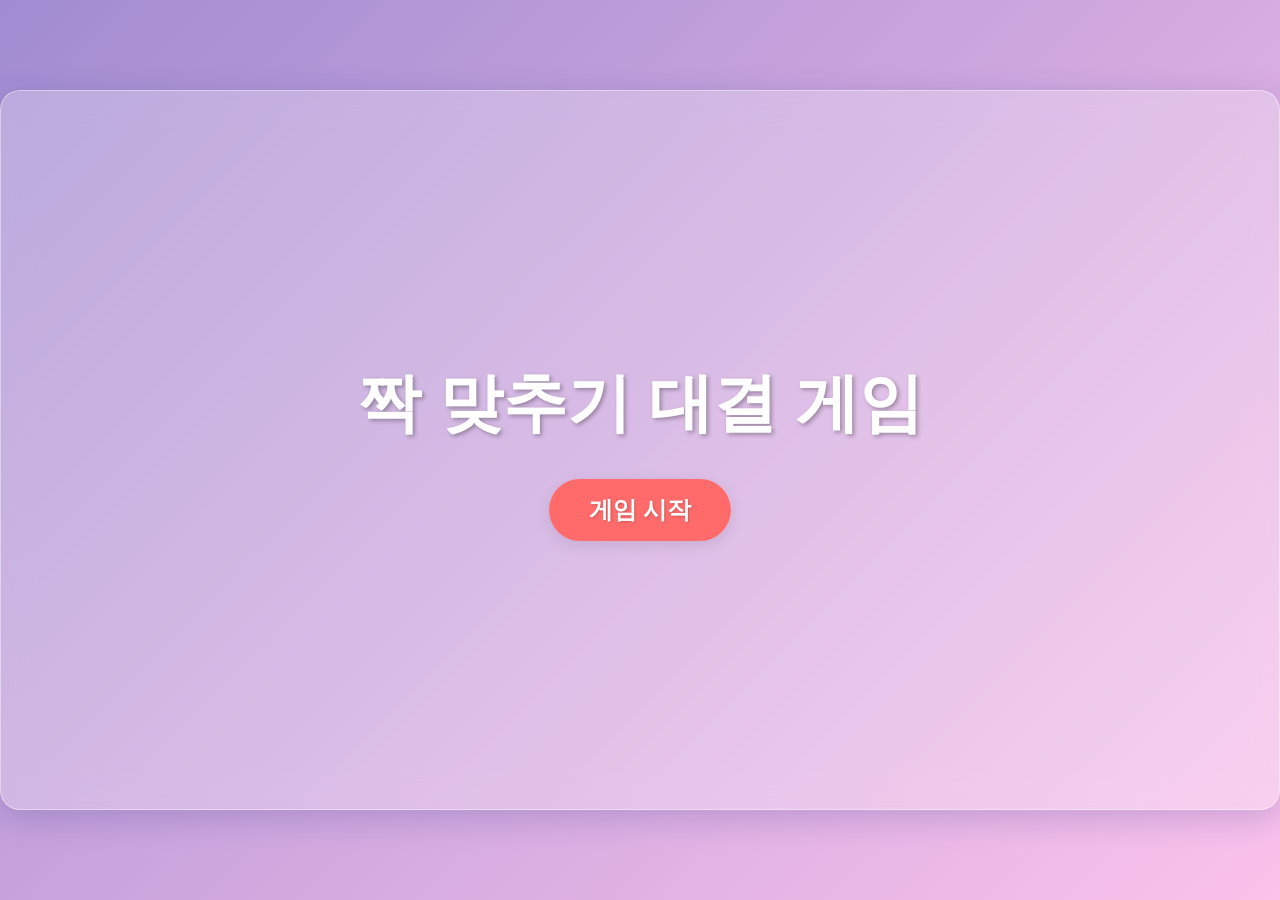
==== index.html @ cc70b3f9 "Add files via upload" ====
<!DOCTYPE html>
<html lang="ko">
<head>
    <meta charset="UTF-8">
    <meta name="viewport" content="width=device-width, initial-scale=1.0">
    <title>짝 맞추기 대결 게임</title>
    <!-- Arcade Game Fonts -->
    <link href="https://fonts.googleapis.com/css2?family=Black+Han+Sans&family=Bangers&display=swap" rel="stylesheet">
    <link rel="stylesheet" href="style.css?v=20260708-27">
</head>
<body>



    <div id="app-container">
        <!-- Main Menu -->
        <div id="menu-screen" class="screen">
            <h1>짝 맞추기 대결 게임</h1>
            <button id="start-btn" class="glass-btn primary">게임 시작</button>
        </div>
        <!-- Character & Theme Selection -->
        <div id="setup-screen" class="screen hidden">
            <h2>테마 선택</h2>
            <div id="theme-selection" class="selection-grid">
                <!-- Theme buttons will be generated here -->
            </div>
            
            <div class="player-setup-container">
                <div class="player-setup">
                    <h3>플레이어 1 캐릭터 선택</h3>
                    <div id="p1-char-grid" class="char-grid"></div>
                </div>
                <div class="player-setup">
                    <h3>플레이어 2 캐릭터 선택</h3>
                    <div id="p2-char-grid" class="char-grid"></div>
                </div>
            </div>
            
            <button id="play-btn" class="glass-btn secondary" disabled>준비 완료!</button>
        </div>
        <!-- Gameplay Screen -->
        <div id="game-screen" class="screen hidden split-layout">
            <div id="player1-area" class="player-area left-player">
                <div class="top-section">
                    <div class="hud">
                        <div class="avatar-box" id="p1-avatar"></div>
                        <div class="stats">
                            <div class="score">점수: <span id="p1-score">0</span></div>
                            <div class="hp-bar-container">
                                <div class="hp-bar" id="p1-hp"></div>
                            </div>
                            <div class="hp-text">에너지: <span id="p1-hp-text">100</span> / 100</div>
                        </div>
                    </div>
                    <div class="collection-zone" id="p1-collection">
                        <!-- Matched pairs go here -->
                    </div>
                    <button class="attack-btn hidden" id="p1-attack-btn">공격하기! 🚀</button>
                </div>
                <div class="bottom-section interactive-zone" id="p1-interactive">
                    <!-- Cards will be generated here -->
                </div>
            </div>
            
            <div class="divider"></div>
            <div id="player2-area" class="player-area right-player">
                <div class="top-section">
                    <div class="hud">
                        <div class="avatar-box" id="p2-avatar"></div>
                        <div class="stats">
                            <div class="score">점수: <span id="p2-score">0</span></div>
                            <div class="hp-bar-container">
                                <div class="hp-bar" id="p2-hp"></div>
                            </div>
                            <div class="hp-text">에너지: <span id="p2-hp-text">100</span> / 100</div>
                        </div>
                    </div>
                    <div class="collection-zone" id="p2-collection">
                        <!-- Matched pairs go here -->
                    </div>
                    <button class="attack-btn hidden" id="p2-attack-btn">공격하기! 🚀</button>
                </div>
                <div class="bottom-section interactive-zone" id="p2-interactive">
                    <!-- Cards will be generated here -->
                </div>
            </div>
        </div>
        <!-- Game Over Screen -->
        <div id="gameover-screen" class="screen hidden">
            <div class="victory-container">
                <div class="winner-side">
                    <div class="win-title">🏆 WINNER 🏆</div>
                    <div id="winner-avatar" class="avatar-box large-avatar bounce-anim"></div>
                    <div id="winner-name" class="player-name winner-color">플레이어 1</div>
                </div>
                
                <div class="vs-divider">VS</div>
                
                <div class="loser-side">
                    <div class="loss-title">DEFEATED 😭</div>
                    <div id="loser-avatar" class="avatar-box large-avatar grayscale-anim"></div>
                    <div id="loser-name" class="player-name loser-color">플레이어 2</div>
                </div>
            </div>
            <button id="restart-btn" class="glass-btn primary mt-4" style="font-family: 'Black Han Sans', sans-serif; font-size: 2rem; padding: 15px 40px; margin-top: 40px; z-index: 100;">다시 하기</button>
        </div>
    </div>
    <script src="script.js?v=20260708-27"></script>
</body>
</html>
---- style.css ----
@keyframes confettiFall {
    0%   { transform: translateY(0) rotate(0deg); opacity: 1; }
    100% { transform: translateY(110vh) rotate(720deg); opacity: 0; }
}

:root {
    --primary: #FF6B6B;
    --secondary: #4ECDC4;
    --bg-gradient: linear-gradient(135deg, #a18cd1 0%, #fbc2eb 100%);
    --glass-bg: rgba(255, 255, 255, 0.25);
    --glass-border: rgba(255, 255, 255, 0.4);
    --glass-shadow: 0 8px 32px 0 rgba(31, 38, 135, 0.2);
}

* {
    box-sizing: border-box;
    margin: 0;
    padding: 0;
    user-select: none; /* Prevent text selection while dragging */
}

body {
    font-family: 'Segoe UI', Tahoma, Geneva, Verdana, sans-serif;
    background: var(--bg-gradient);
    color: #333;
    height: 100vh;
    display: flex;
    justify-content: center;
    align-items: center;
    overflow: hidden;
}

#app-container {
    width: 100vw;
    height: 56.25vw; /* 16:9 ratio */
    max-height: 100vh;
    max-width: 177.78vh; /* 16:9 ratio */
    background: var(--glass-bg);
    backdrop-filter: blur(15px);
    -webkit-backdrop-filter: blur(15px);
    border-radius: 20px;
    box-shadow: var(--glass-shadow);
    border: 1px solid var(--glass-border);
    position: relative;
    overflow: hidden;
}

/* Screens */
.screen {
    position: absolute;
    top: 0;
    left: 0;
    width: 100%;
    height: 100%;
    display: flex;
    flex-direction: column;
    align-items: center;
    justify-content: center;
    transition: opacity 0.5s, transform 0.5s;
}

.hidden {
    opacity: 0;
    pointer-events: none;
    transform: scale(0.95);
}

/* Glass Buttons */
.glass-btn {
    padding: 15px 40px;
    font-size: 24px;
    font-weight: bold;
    border: none;
    border-radius: 50px;
    background: var(--glass-bg);
    backdrop-filter: blur(10px);
    border: 2px solid var(--glass-border);
    color: white;
    cursor: pointer;
    box-shadow: 0 4px 15px rgba(0,0,0,0.1);
    transition: all 0.3s;
    text-shadow: 1px 1px 2px rgba(0,0,0,0.2);
}
.glass-btn:hover {
    transform: translateY(-3px) scale(1.05);
    background: rgba(255, 255, 255, 0.4);
    box-shadow: 0 6px 20px rgba(0,0,0,0.15);
}
.glass-btn:active {
    transform: translateY(1px);
}
.glass-btn:disabled {
    opacity: 0.5;
    cursor: not-allowed;
    transform: none;
}
.glass-btn.primary { background: var(--primary); color: white; border: none; }
.glass-btn.secondary { background: var(--secondary); color: white; border: none; }

/* Setup Screen */
#menu-screen h1 {
    font-size: 4rem;
    color: white;
    text-shadow: 2px 2px 4px rgba(0,0,0,0.3);
    margin-bottom: 2rem;
}

#setup-screen h2 {
    font-size: 2.5rem;
    color: white;
    text-shadow: 1px 1px 3px rgba(0,0,0,0.2);
    margin-bottom: 1rem;
}

.selection-grid {
    display: flex;
    gap: 15px;
    margin-bottom: 2rem;
}

.theme-btn {
    padding: 10px 20px;
    font-size: 1.2rem;
    border-radius: 15px;
    border: 2px solid white;
    background: rgba(255,255,255,0.2);
    color: white;
    cursor: pointer;
    transition: all 0.2s;
}
.theme-btn.selected {
    background: var(--primary);
    transform: scale(1.1);
    font-weight: bold;
    box-shadow: 0 0 15px var(--primary);
}

.player-setup-container {
    display: flex;
    width: 90%;
    justify-content: center;
    gap: 40px;
    margin-bottom: 2rem;
}
.player-setup {
    flex: 1;
    background: var(--glass-bg);
    padding: 20px;
    border-radius: 20px;
    border: 1px solid var(--glass-border);
    text-align: center;
}
.player-setup h3 {
    color: white;
    margin-bottom: 15px;
    font-size: 1.5rem;
}
.char-grid {
    display: grid;
    grid-template-columns: repeat(4, 1fr);
    gap: 15px;
    width: 100%;
    max-width: 600px;
    margin: 0 auto;
    place-items: center;
}
.char-icon {
    position: relative;
    width: 100%;
    aspect-ratio: 1 / 1;
    border-radius: 20%; /* Matches the characters' own rounded colored backgrounds */
    cursor: pointer;
    transition: transform 0.2s, box-shadow 0.2s, filter 0.2s, background-color 0.2s;
    background-image: url(images/characters_final.png?v=1); /* Perfectly uniform, clean, and centered transparent PNG */
    background-size: 400% 300%; /* Show full character cell */
    background-position: var(--bg-pos);
    background-color: transparent;
}
.char-icon.selected {
    transform: scale(1.15);
    z-index: 100;
    box-shadow: 0 0 15px 5px rgba(255, 107, 107, 0.8);
    border: 3px solid #ff6b6b;
    background-color: rgba(255, 255, 255, 0.1);
}
.char-icon:hover {
    transform: scale(1.05);
    z-index: 50;
    box-shadow: 0 0 10px 2px rgba(255, 255, 255, 0.5);
    background-color: rgba(255, 255, 255, 0.1);
}

/* Game Screen Layout */
.split-layout {
    flex-direction: row !important;
}

.player-area {
    flex: 1;
    height: 100%;
    display: flex;
    flex-direction: column;
    position: relative;
}

.left-player {
    background: linear-gradient(90deg, rgba(255, 107, 107, 0.1) 0%, transparent 100%);
}

.right-player {
    background: linear-gradient(270deg, rgba(78, 205, 196, 0.1) 0%, transparent 100%);
}

.divider {
    width: 4px;
    height: 100%;
    background: rgba(255, 255, 255, 0.3);
    box-shadow: 0 0 10px rgba(255,255,255,0.5);
    z-index: 10;
}

/* Player Sections */
.top-section {
    flex: 4; /* 40% height */
    padding: 20px;
    display: flex;
    flex-direction: column;
    border-bottom: 2px dashed rgba(255,255,255,0.3);
    position: relative;
}

.bottom-section {
    flex: 6; /* 60% height */
    position: relative;
    overflow: hidden;
}

/* Utility Classes */
.hidden {
    display: none !important;
}

/* Victory Screen (Arcade Style) */
#gameover-screen {
    background: rgba(10, 5, 20, 0.95);
    backdrop-filter: blur(10px);
    display: flex;
    flex-direction: column;
    justify-content: center;
    align-items: center;
}

.victory-container {
    width: 100%;
    max-width: 1800px;
    display: flex;
    justify-content: space-evenly; /* Better spacing for ultra-wide */
    align-items: center;
    padding: 2vh;
    box-sizing: border-box;
}

.winner-side, .loser-side {
    display: flex;
    flex-direction: column;
    align-items: center;
    justify-content: center;
    gap: 3vh; /* Scale gap with height */
    flex: 1;
}

.win-title {
    font-family: 'Bangers', 'Black Han Sans', sans-serif;
    font-size: clamp(30px, 6vw, 60px);
    color: #ffde59;
    text-shadow: 4px 4px 0 #ff3131, -2px -2px 0 #ff3131, 2px -2px 0 #ff3131, -2px 2px 0 #ff3131;
    letter-spacing: 2px;
    margin: 0;
    white-space: nowrap;
    animation: pulse-title 0.5s infinite alternate;
}

.loss-title {
    font-family: 'Bangers', 'Black Han Sans', sans-serif;
    font-size: clamp(20px, 4vw, 40px);
    color: #777;
    text-shadow: 3px 3px 0 #222;
    margin: 0;
    white-space: nowrap;
}

.vs-divider {
    font-family: 'Bangers', sans-serif;
    font-size: 10vmin;
    color: #fff;
    text-shadow: 0 0 10px #ff3131, 5px 5px 0 #8b0000;
    font-style: italic;
    margin: 0 3vw;
    z-index: 10;
}

/* FIX: Ensure large-avatar overrides avatar-box */
.avatar-box.large-avatar {
    width: 35vh !important;
    height: 35vh !important;
    max-width: 400px;
    max-height: 400px;
    border-width: 1.5vh !important;
    border-radius: 20%;
    box-shadow: 0 2vh 5vh rgba(0,0,0,0.6), 0 0 3vh rgba(255, 217, 61, 0.4);
}
.loser-side .avatar-box.large-avatar {
    box-shadow: 0 1vh 3vh rgba(0,0,0,0.8);
}

.winner-color {
    font-family: 'Black Han Sans', sans-serif;
    color: #ffde59;
    font-size: 5vmin;
    text-shadow: 3px 3px 0 #ff3131;
    letter-spacing: 2px;
}

.loser-color {
    font-family: 'Black Han Sans', sans-serif;
    color: #ff6b6b;
    font-size: 4vmin;
    text-shadow: 2px 2px 0 #222;
}

.bounce-anim {
    animation: bounce 1.2s ease-in-out infinite;
}
.grayscale-anim {
    filter: grayscale(100%) brightness(0.6) opacity(0.8);
}

@keyframes pulse-title {
    from { transform: scale(1); }
    to { transform: scale(1.05); }
}
@keyframes bounce {
    0%, 100% { transform: translateY(0); }
    50% { transform: translateY(-40px); }
}

/* HUD */
.hud {
    display: flex;
    align-items: center;
    gap: 20px;
    background: var(--glass-bg);
    padding: 15px;
    border-radius: 15px;
    border: 1px solid var(--glass-border);
}

.avatar-box {
    width: 80px;
    height: 80px;
    border-radius: 20%;
    border: 3px solid rgba(255,255,255,0.8);
    box-shadow: 0 4px 10px rgba(0,0,0,0.2);
    background-image: url(images/characters_final.png?v=1); /* Use transparent PNG */
    background-size: 400% 300%; /* Show full character cell */
    background-position: var(--bg-pos);
    background-color: transparent;
}

.stats {
    flex: 1;
    color: white;
    font-weight: bold;
    text-shadow: 1px 1px 2px rgba(0,0,0,0.3);
}

.score {
    font-size: 2rem;
    margin-bottom: 5px;
}

.hp-bar-container {
    width: 100%;
    height: 20px;
    background: rgba(0,0,0,0.3);
    border-radius: 10px;
    overflow: hidden;
    margin-bottom: 5px;
    border: 1px solid rgba(255,255,255,0.2);
}

.hp-bar {
    width: 100%;
    height: 100%;
    background: linear-gradient(90deg, #11998e 0%, #38ef7d 100%);
    transition: width 0.3s, background 0.3s;
}
.hp-bar.low-hp {
    background: linear-gradient(90deg, #ff416c 0%, #ff4b2b 100%);
}
.hp-text {
    font-size: 1rem;
}

/* Attack Button */
.attack-btn {
    position: absolute;
    top: 50%;
    left: 50%;
    transform: translate(-50%, -50%);
    font-size: 3rem;
    width: 80px;
    height: 80px;
    display: flex;
    justify-content: center;
    align-items: center;
    border-radius: 50%;
    background: linear-gradient(45deg, #ff9a9e 0%, #fecfef 99%, #fecfef 100%);
    color: #e63946;
    font-weight: bold;
    border: 3px solid white;
    box-shadow: 0 0 30px rgba(255, 107, 107, 0.8);
    cursor: pointer;
    z-index: 100;
    animation: pulse 1s infinite alternate;
}
.attack-btn:active {
    transform: translate(-50%, -50%) scale(0.9);
}
.attack-btn .badge {
    position: absolute;
    top: -5px;
    right: -5px;
    background: #e63946;
    color: white;
    font-size: 1rem;
    border-radius: 50%;
    width: 24px;
    height: 24px;
    display: flex;
    justify-content: center;
    align-items: center;
    border: 2px solid white;
}

@keyframes pulse {
    0% { transform: translate(-50%, -50%) scale(1); box-shadow: 0 0 20px rgba(255, 107, 107, 0.6); }
    100% { transform: translate(-50%, -50%) scale(1.1); box-shadow: 0 0 40px rgba(255, 107, 107, 1); }
}

/* Collection Zone */
.collection-zone {
    margin-top: 15px;
    flex: 1;
    display: flex;
    flex-wrap: wrap;
    gap: 10px;
    align-content: flex-start;
}
.matched-pair {
    width: 50px;
    height: 50px;
    border-radius: 10px;
    background-size: 300% 300%;
    background-color: white;
    border: 2px solid gold;
    animation: popIn 0.5s cubic-bezier(0.175, 0.885, 0.32, 1.275);
}

@keyframes popIn {
    0% { transform: scale(0); opacity: 0; }
    100% { transform: scale(1); opacity: 1; }
}

/* Cards in Interactive Zone */
.card {
    position: absolute;
    width: 80px;
    height: 80px;
    border-radius: 15px;
    background-size: 300% 300%;
    background-color: white;
    border: 3px solid white;
    box-shadow: 0 4px 8px rgba(0,0,0,0.2);
    cursor: grab;
    transition: transform 0.1s;
    touch-action: none; /* Important for touch events */
}
.card:active {
    cursor: grabbing;
    transform: scale(1.1);
    z-index: 50;
    box-shadow: 0 10px 20px rgba(0,0,0,0.3);
}
.card.matched {
    pointer-events: none;
    animation: matchAnim 0.5s forwards;
}

@keyframes matchAnim {
    0% { transform: scale(1.1); filter: brightness(1.2); }
    50% { transform: scale(1.3); opacity: 0.8; }
    100% { transform: scale(0); opacity: 0; }
}

/* Game Over */
#gameover-screen h1 {
    font-size: 4rem;
    color: white;
    text-shadow: 0 0 20px rgba(255, 255, 255, 0.5);
    margin-bottom: 2rem;
}

/* Attack Animation (Visual effect when taking damage) */
.flash-damage {
    animation: damageFlash 1s; /* 1초 동안 지속 */
}

@keyframes damageFlash {
    0% { background-color: rgba(255, 0, 0, 0); box-shadow: inset 0 0 0px red; }
    10% { background-color: rgba(255, 0, 0, 0.5); box-shadow: inset 0 0 100px red; }
    90% { background-color: rgba(255, 0, 0, 0.5); box-shadow: inset 0 0 100px red; }
    100% { background-color: rgba(255, 0, 0, 0); box-shadow: inset 0 0 0px red; }
}

/* Explosion particle animation */
@keyframes explodeAnim {
    0% { transform: translate(-50%, -50%) scale(0.5); opacity: 1; }
    20% { transform: translate(-50%, -50%) scale(1.5); opacity: 1; filter: brightness(2); }
    100% { transform: translate(-50%, -50%) scale(3); opacity: 0; }
}
.explosion-fx {
    animation: explodeAnim 0.8s forwards ease-out;
}

.frown-effect {
    filter: sepia(1) hue-rotate(-50deg) saturate(5) contrast(1.5);
    animation: intenseShake 0.8s;
}

@keyframes intenseShake {
    0% { transform: translate(2px, 2px) rotate(0deg) scale(1); }
    10% { transform: translate(-2px, -4px) rotate(-3deg) scale(0.9); }
    20% { transform: translate(-6px, 0px) rotate(3deg) scale(0.9); }
    30% { transform: translate(6px, 4px) rotate(0deg) scale(0.9); }
    40% { transform: translate(2px, -2px) rotate(3deg) scale(0.9); }
    50% { transform: translate(-2px, 4px) rotate(-3deg) scale(0.9); }
    60% { transform: translate(-6px, 2px) rotate(0deg) scale(0.9); }
    70% { transform: translate(6px, 2px) rotate(-3deg) scale(0.9); }
    80% { transform: translate(-2px, -2px) rotate(3deg) scale(0.9); }
    90% { transform: translate(2px, 4px) rotate(0deg) scale(0.9); }
    100% { transform: translate(2px, -4px) rotate(-3deg) scale(1); }
}
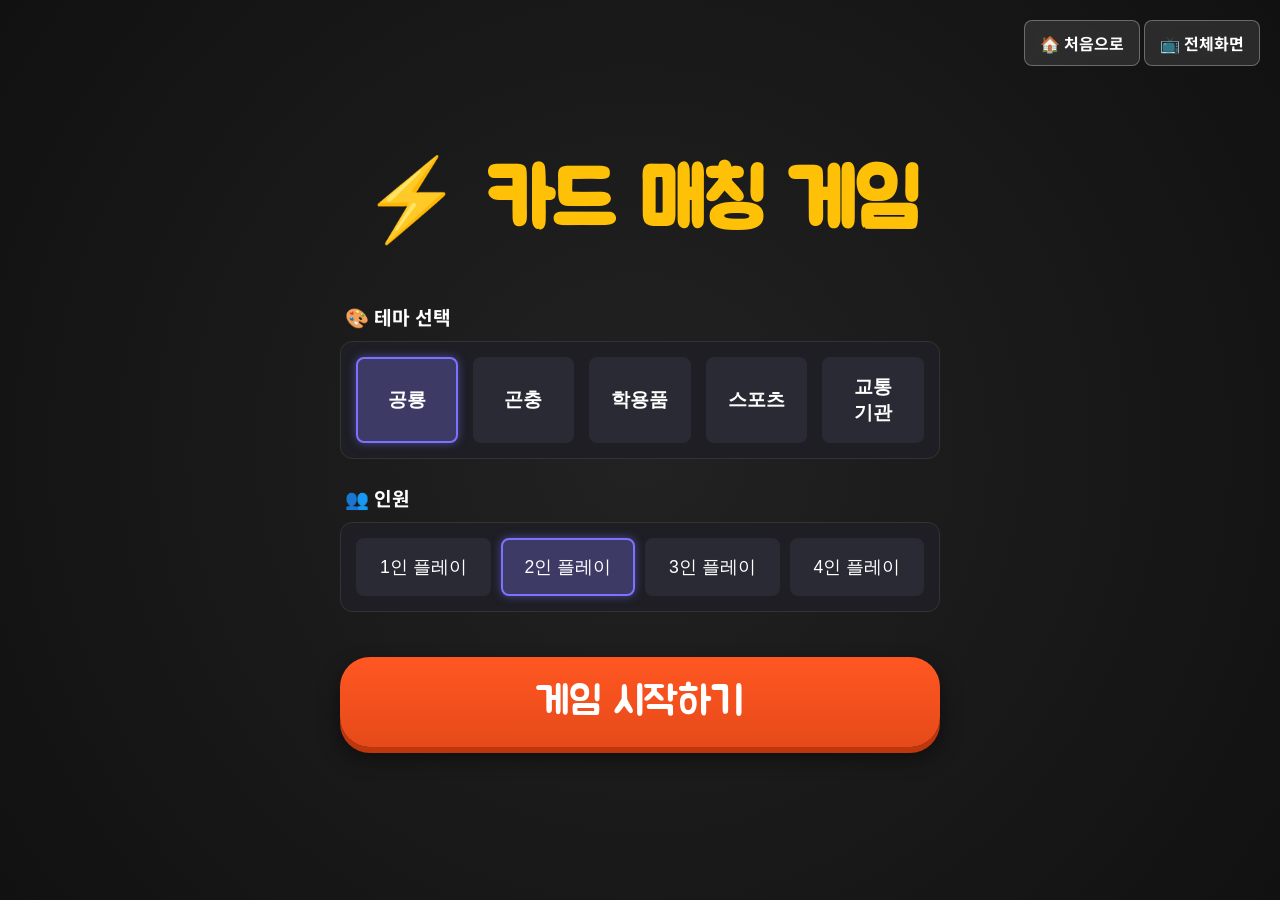
==== commit c9f21b8c: "Add files via upload" ====
--- a/index.html
+++ b/index.html
@@ -3,108 +3,61 @@
 <head>
     <meta charset="UTF-8">
     <meta name="viewport" content="width=device-width, initial-scale=1.0">
-    <title>짝 맞추기 대결 게임</title>
+    <title>카드 매칭 게임</title>
     <!-- Arcade Game Fonts -->
-    <link href="https://fonts.googleapis.com/css2?family=Black+Han+Sans&family=Bangers&display=swap" rel="stylesheet">
-    <link rel="stylesheet" href="style.css?v=20260708-27">
+    <link href="https://fonts.googleapis.com/css2?family=Bangers&family=Jua&family=Noto+Sans+KR:wght@400;700;900&display=swap" rel="stylesheet">
+    <link rel="stylesheet" href="style.css?v=20260715-1">
 </head>
 <body>
 
+    <div id="home-btn" title="메인 화면으로">🏠 처음으로</div>
+    <div id="fullscreen-btn" title="전체화면 전환">📺 전체화면</div>
+    <div id="app-container">
+        
+        <!-- Main Menu (Merged Setup) -->
+        <div id="menu-screen" class="screen">
+            <div class="menu-header">
+                <h1>⚡ 카드 매칭 게임</h1>
+            </div>
 
+            <div class="form-container">
+                <div class="form-group">
+                    <label>🎨 테마 선택</label>
+                    <div id="theme-selection" class="selection-grid">
+                        <!-- Theme buttons generated here -->
+                    </div>
+                </div>
 
-    <div id="app-container">
-        <!-- Main Menu -->
-        <div id="menu-screen" class="screen">
-            <h1>짝 맞추기 대결 게임</h1>
-            <button id="start-btn" class="glass-btn primary">게임 시작</button>
+                <div class="form-group">
+                    <label>👥 인원</label>
+                    <div class="count-btns">
+                        <button class="count-btn" data-count="1">1인 플레이</button>
+                        <button class="count-btn selected" data-count="2">2인 플레이</button>
+                        <button class="count-btn" data-count="3">3인 플레이</button>
+                        <button class="count-btn" data-count="4">4인 플레이</button>
+                    </div>
+                </div>
+                <button id="start-btn" class="big-orange-btn">게임 시작하기</button>
+            </div>
         </div>
-        <!-- Character & Theme Selection -->
-        <div id="setup-screen" class="screen hidden">
-            <h2>테마 선택</h2>
-            <div id="theme-selection" class="selection-grid">
-                <!-- Theme buttons will be generated here -->
+
+        <!-- Gameplay Screen -->
+        <div id="game-screen" class="screen hidden" data-players="2">
+            <!-- Dynamically populated player areas -->
+        </div>
+
+        <!-- Game Over Screen -->
+        <div id="gameover-screen" class="screen hidden">
+            <h1 id="gameover-title">게임 종료!</h1>
+            
+            <div class="gameover-stats" id="gameover-stats-container">
+                <!-- Dynamically populated gameover stats per player -->
             </div>
             
-            <div class="player-setup-container">
-                <div class="player-setup">
-                    <h3>플레이어 1 캐릭터 선택</h3>
-                    <div id="p1-char-grid" class="char-grid"></div>
-                </div>
-                <div class="player-setup">
-                    <h3>플레이어 2 캐릭터 선택</h3>
-                    <div id="p2-char-grid" class="char-grid"></div>
-                </div>
-            </div>
-            
-            <button id="play-btn" class="glass-btn secondary" disabled>준비 완료!</button>
-        </div>
-        <!-- Gameplay Screen -->
-        <div id="game-screen" class="screen hidden split-layout">
-            <div id="player1-area" class="player-area left-player">
-                <div class="top-section">
-                    <div class="hud">
-                        <div class="avatar-box" id="p1-avatar"></div>
-                        <div class="stats">
-                            <div class="score">점수: <span id="p1-score">0</span></div>
-                            <div class="hp-bar-container">
-                                <div class="hp-bar" id="p1-hp"></div>
-                            </div>
-                            <div class="hp-text">에너지: <span id="p1-hp-text">100</span> / 100</div>
-                        </div>
-                    </div>
-                    <div class="collection-zone" id="p1-collection">
-                        <!-- Matched pairs go here -->
-                    </div>
-                    <button class="attack-btn hidden" id="p1-attack-btn">공격하기! 🚀</button>
-                </div>
-                <div class="bottom-section interactive-zone" id="p1-interactive">
-                    <!-- Cards will be generated here -->
-                </div>
-            </div>
-            
-            <div class="divider"></div>
-            <div id="player2-area" class="player-area right-player">
-                <div class="top-section">
-                    <div class="hud">
-                        <div class="avatar-box" id="p2-avatar"></div>
-                        <div class="stats">
-                            <div class="score">점수: <span id="p2-score">0</span></div>
-                            <div class="hp-bar-container">
-                                <div class="hp-bar" id="p2-hp"></div>
-                            </div>
-                            <div class="hp-text">에너지: <span id="p2-hp-text">100</span> / 100</div>
-                        </div>
-                    </div>
-                    <div class="collection-zone" id="p2-collection">
-                        <!-- Matched pairs go here -->
-                    </div>
-                    <button class="attack-btn hidden" id="p2-attack-btn">공격하기! 🚀</button>
-                </div>
-                <div class="bottom-section interactive-zone" id="p2-interactive">
-                    <!-- Cards will be generated here -->
-                </div>
-            </div>
-        </div>
-        <!-- Game Over Screen -->
-        <div id="gameover-screen" class="screen hidden">
-            <div class="victory-container">
-                <div class="winner-side">
-                    <div class="win-title">🏆 WINNER 🏆</div>
-                    <div id="winner-avatar" class="avatar-box large-avatar bounce-anim"></div>
-                    <div id="winner-name" class="player-name winner-color">플레이어 1</div>
-                </div>
-                
-                <div class="vs-divider">VS</div>
-                
-                <div class="loser-side">
-                    <div class="loss-title">DEFEATED 😭</div>
-                    <div id="loser-avatar" class="avatar-box large-avatar grayscale-anim"></div>
-                    <div id="loser-name" class="player-name loser-color">플레이어 2</div>
-                </div>
-            </div>
-            <button id="restart-btn" class="glass-btn primary mt-4" style="font-family: 'Black Han Sans', sans-serif; font-size: 2rem; padding: 15px 40px; margin-top: 40px; z-index: 100;">다시 하기</button>
+            <button id="restart-btn" class="big-orange-btn mt-4" style="margin-top: 40px; z-index: 100;">다른 게임 고르기</button>
         </div>
     </div>
-    <script src="script.js?v=20260708-27"></script>
+    
+    <script src="script.js?v=20260714-3"></script>
 </body>
-</html>
+</html>
--- a/style.css
+++ b/style.css
@@ -1,553 +1,578 @@
+* { margin: 0; padding: 0; box-sizing: border-box; }
+body {
+    font-family: 'Noto Sans KR', sans-serif;
+    background-color: #111;
+    color: white;
+    height: 100vh;
+    overflow: hidden;
+    user-select: none;
+    -webkit-user-select: none;
+    touch-action: none;
+}
+.hidden { display: none !important; }
+
+/* Home Button and Fullscreen Button */
+#home-btn,
+#fullscreen-btn {
+    position: fixed;
+    top: 20px;
+    z-index: 9999;
+    background: rgba(255,255,255,0.1);
+    border: 1px solid rgba(255,255,255,0.3);
+    color: white;
+    padding: 10px 15px;
+    border-radius: 8px;
+    cursor: pointer;
+    font-size: 1rem;
+    font-weight: bold;
+    backdrop-filter: blur(5px);
+    transition: all 0.2s;
+}
+#fullscreen-btn { right: 20px; }
+#home-btn { right: 140px; }
+#home-btn:hover, #fullscreen-btn:hover { background: rgba(255,255,255,0.2); }
+
+#app-container { width: 100vw; height: 100vh; position: relative; }
+.screen { width: 100%; height: 100%; position: absolute; top: 0; left: 0; display: flex; flex-direction: column; align-items: center; justify-content: center; }
+
+/* Monster Golden Bell Main Menu Style */
+#menu-screen {
+    background-color: #111;
+    background-image: radial-gradient(circle at center, #222 0%, #111 100%);
+}
+.menu-header {
+    text-align: center;
+    margin-bottom: 40px;
+}
+.menu-header .subtitle {
+    color: #ff9800;
+    font-weight: bold;
+    font-size: 1.2rem;
+    margin-bottom: 10px;
+}
+.menu-header h1 {
+    font-family: 'Jua', sans-serif;
+    font-size: 5rem;
+    color: #ffc107;
+    margin-bottom: 10px;
+}
+.menu-header .description {
+    color: #aaa;
+    font-size: 1.1rem;
+}
+
+.form-container {
+    width: 600px;
+    display: flex;
+    flex-direction: column;
+    gap: 25px;
+}
+.form-group {
+    display: flex;
+    flex-direction: column;
+    gap: 10px;
+}
+.form-group label {
+    font-weight: bold;
+    font-size: 1.2rem;
+    color: #fff;
+    margin-left: 5px;
+}
+.selection-grid {
+    display: flex;
+    gap: 15px;
+    background: #1e1e24;
+    padding: 15px;
+    border-radius: 12px;
+    border: 1px solid #333;
+}
+.theme-btn {
+    flex: 1;
+    padding: 15px;
+    background: #2a2a35;
+    border: 2px solid transparent;
+    color: white;
+    border-radius: 8px;
+    font-size: 1.2rem;
+    font-weight: bold;
+    cursor: pointer;
+    transition: all 0.2s;
+}
+.theme-btn:hover { background: #3a3a45; }
+.theme-btn.selected {
+    background: #3d3b66;
+    border-color: #7c72ff;
+    box-shadow: 0 0 10px rgba(124,114,255,0.5);
+}
+
+.count-btns {
+    display: flex;
+    background: #1e1e24;
+    padding: 15px;
+    border-radius: 12px;
+    border: 1px solid #333;
+    gap: 10px;
+}
+.count-btn {
+    flex: 1;
+    padding: 15px;
+    background: #2a2a35;
+    border: 2px solid transparent;
+    color: white;
+    border-radius: 8px;
+    font-size: 1.1rem;
+    cursor: pointer;
+    transition: all 0.2s;
+}
+.count-btn:hover { background: #3a3a45; }
+.count-btn.selected {
+    background: #3d3b66;
+    border-color: #7c72ff;
+    box-shadow: 0 0 10px rgba(124,114,255,0.5);
+}
+
+.big-orange-btn {
+    background: linear-gradient(180deg, #ff5722 0%, #e64a19 100%);
+    color: white;
+    font-family: 'Jua', sans-serif;
+    font-size: 2.5rem;
+    padding: 20px 0;
+    border: none;
+    border-radius: 30px;
+    cursor: pointer;
+    margin-top: 20px;
+    box-shadow: 0 6px 0 #bf360c, 0 10px 20px rgba(0,0,0,0.5);
+    transition: transform 0.1s, box-shadow 0.1s;
+}
+.big-orange-btn:active {
+    transform: translateY(6px);
+    box-shadow: 0 0 0 #bf360c, 0 4px 10px rgba(0,0,0,0.5);
+}
+
+/* Gameplay Grid layout - Fixed 4-player sizing */
+#game-screen {
+    display: flex;
+    justify-content: center;
+    align-items: center;
+    width: 100%;
+    height: 100%;
+    background-color: #222;
+}
+.players-wrapper {
+    display: flex;
+    justify-content: center;
+    gap: 10px;
+    width: 100%;
+    height: 100%;
+    padding: 50px 20px 20px 20px; /* space for global header */
+}
+
+/* 4-player standard sizing: Width is 1/4 of container. We'll use calc(25% - 10px) */
+.player-area {
+    width: 24%;
+    height: 100%;
+    position: relative;
+    border: 3px solid rgba(255,255,255,0.2);
+    border-radius: 12px;
+    background-color: #2a2a2a;
+    display: flex;
+    flex-direction: column;
+}
+
+/* Distinct visual border tints for players to separate them */
+.player-area[data-player-id="p1"] { border-color: #4fc3f7; }
+.player-area[data-player-id="p2"] { border-color: #ff9800; }
+.player-area[data-player-id="p3"] { border-color: #e91e63; }
+.player-area[data-player-id="p4"] { border-color: #4caf50; }
+
+.game-header {
+    position: absolute;
+    top: 20px; 
+    left: 50%;
+    transform: translateX(-50%);
+    width: auto; 
+    height: auto;
+    display: flex;
+    flex-direction: column;
+    align-items: center;
+    gap: 15px;
+    z-index: 100;
+}
+.game-title {
+    font-family: 'Jua', sans-serif;
+    color: #ffc107;
+    font-size: 1.5rem;
+}
+.visual-timer-container {
+    display: flex;
+    flex-direction: column;
+    align-items: center;
+    gap: 10px;
+}
+.visual-timer {
+    width: 100px;
+    height: 100px;
+    border-radius: 50%;
+    /* Time Timer style: red for remaining time, dark grey for elapsed */
+    background: conic-gradient(#f44336 calc(var(--progress) * 1%), #444 0);
+    display: flex;
+    justify-content: center;
+    align-items: center;
+    border: 5px solid #222;
+    box-shadow: 0 4px 15px rgba(0,0,0,0.5);
+    position: relative;
+    /* Optional: inner circle to make it look like a donut, but Time Timer is full pie. Let's keep full pie. */
+}
+.visual-timer-inner {
+    width: 60px;
+    height: 60px;
+    border-radius: 50%;
+    background: #222;
+    display: flex;
+    justify-content: center;
+    align-items: center;
+    border: 3px solid #333;
+}
+.visual-timer-text {
+    font-size: 1.5rem;
+    font-weight: bold;
+    color: white;
+    font-family: 'Bangers', cursive;
+}
+
+/* Player Sections */
+.top-section {
+    flex: 1;
+    position: relative;
+    display: flex;
+    flex-direction: column;
+    align-items: center;
+    padding: 10px;
+    border-bottom: 2px dashed rgba(255,255,255,0.2);
+}
+
+.bottom-section {
+    flex: 1;
+    position: relative;
+}
+
+.hud {
+    display: flex;
+    flex-direction: column;
+    align-items: center;
+    width: 100%;
+    margin-bottom: 10px;
+}
+
+.avatar-box {
+    width: 150px;
+    height: 150px;
+    background-image: url(images/characters_final.png?v=1);
+    background-size: 400% 300%;
+    background-position: var(--bg-pos);
+    border-radius: 50%;
+    border: 5px solid white;
+    background-color: #fff;
+    margin-bottom: 15px;
+    box-shadow: 0 5px 15px rgba(0,0,0,0.5);
+    animation: avatarFloat 3s ease-in-out infinite;
+}
+@keyframes avatarFloat {
+    0% { transform: translateY(0px); }
+    50% { transform: translateY(-10px); }
+    100% { transform: translateY(0px); }
+}
+
+.stats {
+    display: flex;
+    flex-direction: column;
+    align-items: center;
+    width: 100%;
+    font-size: 0.9rem;
+}
+
+.score {
+    font-family: 'Jua', sans-serif;
+    font-size: 1.5rem;
+    color: #fff;
+}
+
+.hp-bar-container {
+    width: 80%;
+    height: 12px;
+    background: #333;
+    border-radius: 6px;
+    overflow: hidden;
+    margin: 5px 0;
+    border: 1px solid #000;
+}
+.hp-bar {
+    height: 100%;
+    background: #4caf50;
+    transition: width 0.3s;
+}
+.hp-bar.low-hp { background: #f44336; animation: blink 1s infinite; }
+@keyframes blink { 0%, 100% { opacity: 1; } 50% { opacity: 0.5; } }
+.hp-text { font-size: 0.8rem; color: #ccc; }
+
+
+
+/* Attack Button - Bottom Left of the entire player area */
+.attack-btn {
+    position: absolute;
+    bottom: 20px;
+    left: 20px;
+    z-index: 1000;
+    font-size: 2rem;
+    width: 65px;
+    height: 65px;
+    padding: 0;
+    background: #f44336;
+    color: white;
+    border: 3px solid #b71c1c;
+    border-radius: 50%;
+    cursor: pointer;
+    box-shadow: 0 4px 0 #b71c1c, 0 5px 15px rgba(0,0,0,0.3);
+    transition: transform 0.1s, box-shadow 0.1s;
+    display: flex;
+    justify-content: center;
+    align-items: center;
+}
+.attack-btn:active {
+    transform: translateY(4px);
+    box-shadow: 0 0 0 #b71c1c, 0 2px 5px rgba(0,0,0,0.3);
+}
+.attack-btn .badge {
+    position: absolute;
+    top: -5px;
+    right: -5px;
+    background: white;
+    color: #f44336;
+    border-radius: 50%;
+    width: 25px;
+    height: 25px;
+    display: flex;
+    justify-content: center;
+    align-items: center;
+    font-size: 1.1rem;
+    font-family: 'Jua', sans-serif;
+    border: 2px solid #b71c1c;
+}
+
+.interactive-zone {
+    position: relative;
+    width: 100%;
+    height: 100%;
+    display: flex;
+    flex-wrap: wrap;
+    justify-content: center;
+    align-content: center;
+    gap: 15px;
+    padding: 15px;
+    box-sizing: border-box;
+}
+
+.game-card-grid {
+    position: absolute;
+    top: 0; left: 0; right: 0; bottom: 0;
+    display: grid;
+    grid-template-columns: repeat(4, 1fr);
+    grid-template-rows: repeat(3, 1fr);
+    place-items: center;
+    padding: 10px;
+    box-sizing: border-box;
+}
+
+@media (max-width: 768px) {
+    .game-card-grid {
+        grid-template-columns: repeat(3, 1fr);
+        grid-template-rows: repeat(4, 1fr);
+    }
+}
+
+.card {
+    position: relative;
+    border-radius: 12px;
+    cursor: pointer;
+    touch-action: none;
+    transition: transform 0.3s cubic-bezier(0.175, 0.885, 0.32, 1.275), box-shadow 0.2s, filter 0.2s;
+    background-color: #ff9800;
+    border: 3px solid rgba(255,255,255,0.8);
+    box-shadow: 0 4px 10px rgba(0,0,0,0.2);
+}
+.card:hover { 
+    filter: brightness(1.1); 
+    transform: scale(1.05); 
+}
+.card.dragging {
+    z-index: 9999;
+    box-shadow: 0 15px 30px rgba(0,0,0,0.4);
+    filter: brightness(1.2);
+    transition: none;
+}
+.card.selected { border-color: #ffeb3b; box-shadow: 0 0 15px #ffeb3b; filter: brightness(1.2); }
+.card.matched { animation: floatAway 0.5s forwards; pointer-events: none; }
+@keyframes floatAway {
+    to { transform: scale(0) translateY(-50px); opacity: 0; }
+}
+
+.flash-damage { animation: damageFlash 1s; }
+@keyframes damageFlash {
+    0% { background-color: rgba(244, 67, 54, 0.4); }
+    100% { background-color: transparent; }
+}
+
+.frown-effect { filter: grayscale(100%) sepia(100%) hue-rotate(300deg) saturate(500%); }
+
+.explosion-fx {
+    filter: grayscale(100%);
+    opacity: 0.5;
+    pointer-events: none;
+    user-select: none;
+}
+@keyframes explodeAnim {
+    0% { transform: translate(-50%, -50%) scale(0.5); opacity: 1; }
+    50% { transform: translate(-50%, -50%) scale(1.5); opacity: 1; }
+    100% { transform: translate(-50%, -50%) scale(2); opacity: 0; }
+}
+
+#gameover-screen h1 {
+    font-size: 5rem;
+    font-family: 'Jua', sans-serif;
+    color: white;
+}
+.winner-color { color: #ffeb3b; }
+.large-avatar { width: 120px; height: 120px; border-width: 5px; }
+
 @keyframes confettiFall {
-    0%   { transform: translateY(0) rotate(0deg); opacity: 1; }
-    100% { transform: translateY(110vh) rotate(720deg); opacity: 0; }
-}
-
-:root {
-    --primary: #FF6B6B;
-    --secondary: #4ECDC4;
-    --bg-gradient: linear-gradient(135deg, #a18cd1 0%, #fbc2eb 100%);
-    --glass-bg: rgba(255, 255, 255, 0.25);
-    --glass-border: rgba(255, 255, 255, 0.4);
-    --glass-shadow: 0 8px 32px 0 rgba(31, 38, 135, 0.2);
-}
-
-* {
+    to { transform: translateY(100vh) rotate(720deg); }
+}
+
+/* Setup Character List */
+.character-setup-list {
+    display: flex;
+    flex-direction: column;
+    gap: 15px;
+    background: #1e1e24;
+    padding: 15px;
+    border-radius: 12px;
+    border: 1px solid #333;
+}
+.setup-player-item {
+    display: flex;
+    flex-direction: column;
+    align-items: flex-start;
+    gap: 15px;
+    background: #2a2a35;
+    padding: 15px 20px;
+    border-radius: 8px;
+}
+.setup-player-item span {
+    font-size: 1.5rem;
+    font-weight: bold;
+    color: white;
+}
+.char-grid {
+    display: grid;
+    grid-template-columns: repeat(2, auto);
+    grid-template-rows: repeat(5, auto);
+    gap: 10px;
+    width: 100%;
+    height: 100%;
+    place-content: center;
+    padding: 10px;
     box-sizing: border-box;
+}
+.char-grid-item {
+    width: min(18vw, 14vh, 90px);
+    height: min(18vw, 14vh, 90px);
+    background-image: url(images/characters_final.png?v=1);
+    background-size: 400% 300%;
+    border-radius: 12px;
+    border: 3px solid transparent;
+    background-color: #fff;
+    cursor: pointer;
+    transition: transform 0.1s, border-color 0.1s;
+}
+.char-grid-item:hover {
+    transform: scale(1.1);
+}
+.char-grid-item.selected {
+    border-color: #ffc107;
+    box-shadow: 0 0 15px #ffc107;
+    transform: scale(1.15);
+}
+
+
+/* Ready State UI */
+.ready-state-container {
+    display: flex;
+    flex-direction: column;
+    align-items: center;
+    justify-content: center;
+    height: 100%;
+    gap: 20px;
+}
+.ready-avatar {
+    width: 120px;
+    height: 120px;
+    background-image: url(images/characters_final.png?v=1);
+    background-size: 400% 300%;
+    border-radius: 50%;
+    border: 4px solid #4caf50;
+    box-shadow: 0 0 20px rgba(76, 175, 80, 0.5);
+    animation: pulse 1.5s infinite;
+}
+.ready-text {
+    color: #4caf50;
+    font-size: 2.5rem;
+    font-weight: 900;
     margin: 0;
-    padding: 0;
-    user-select: none; /* Prevent text selection while dragging */
-}
-
-body {
-    font-family: 'Segoe UI', Tahoma, Geneva, Verdana, sans-serif;
-    background: var(--bg-gradient);
-    color: #333;
-    height: 100vh;
-    display: flex;
-    justify-content: center;
-    align-items: center;
-    overflow: hidden;
-}
-
-#app-container {
-    width: 100vw;
-    height: 56.25vw; /* 16:9 ratio */
-    max-height: 100vh;
-    max-width: 177.78vh; /* 16:9 ratio */
-    background: var(--glass-bg);
-    backdrop-filter: blur(15px);
-    -webkit-backdrop-filter: blur(15px);
-    border-radius: 20px;
-    box-shadow: var(--glass-shadow);
-    border: 1px solid var(--glass-border);
-    position: relative;
-    overflow: hidden;
-}
-
-/* Screens */
-.screen {
-    position: absolute;
-    top: 0;
-    left: 0;
-    width: 100%;
-    height: 100%;
-    display: flex;
-    flex-direction: column;
-    align-items: center;
-    justify-content: center;
-    transition: opacity 0.5s, transform 0.5s;
-}
-
-.hidden {
-    opacity: 0;
-    pointer-events: none;
-    transform: scale(0.95);
-}
-
-/* Glass Buttons */
-.glass-btn {
-    padding: 15px 40px;
-    font-size: 24px;
-    font-weight: bold;
+    text-shadow: 2px 2px 0px #000;
+}
+.reselect-btn {
+    background-color: #ff9800;
+    color: white;
     border: none;
-    border-radius: 50px;
-    background: var(--glass-bg);
-    backdrop-filter: blur(10px);
-    border: 2px solid var(--glass-border);
-    color: white;
-    cursor: pointer;
-    box-shadow: 0 4px 15px rgba(0,0,0,0.1);
-    transition: all 0.3s;
-    text-shadow: 1px 1px 2px rgba(0,0,0,0.2);
-}
-.glass-btn:hover {
-    transform: translateY(-3px) scale(1.05);
-    background: rgba(255, 255, 255, 0.4);
-    box-shadow: 0 6px 20px rgba(0,0,0,0.15);
-}
-.glass-btn:active {
-    transform: translateY(1px);
-}
-.glass-btn:disabled {
-    opacity: 0.5;
-    cursor: not-allowed;
-    transform: none;
-}
-.glass-btn.primary { background: var(--primary); color: white; border: none; }
-.glass-btn.secondary { background: var(--secondary); color: white; border: none; }
-
-/* Setup Screen */
-#menu-screen h1 {
-    font-size: 4rem;
-    color: white;
-    text-shadow: 2px 2px 4px rgba(0,0,0,0.3);
-    margin-bottom: 2rem;
-}
-
-#setup-screen h2 {
-    font-size: 2.5rem;
-    color: white;
-    text-shadow: 1px 1px 3px rgba(0,0,0,0.2);
-    margin-bottom: 1rem;
-}
-
-.selection-grid {
-    display: flex;
-    gap: 15px;
-    margin-bottom: 2rem;
-}
-
-.theme-btn {
     padding: 10px 20px;
     font-size: 1.2rem;
-    border-radius: 15px;
-    border: 2px solid white;
-    background: rgba(255,255,255,0.2);
-    color: white;
-    cursor: pointer;
-    transition: all 0.2s;
-}
-.theme-btn.selected {
-    background: var(--primary);
-    transform: scale(1.1);
-    font-weight: bold;
-    box-shadow: 0 0 15px var(--primary);
-}
-
-.player-setup-container {
-    display: flex;
-    width: 90%;
-    justify-content: center;
-    gap: 40px;
-    margin-bottom: 2rem;
-}
-.player-setup {
-    flex: 1;
-    background: var(--glass-bg);
-    padding: 20px;
-    border-radius: 20px;
-    border: 1px solid var(--glass-border);
-    text-align: center;
-}
-.player-setup h3 {
-    color: white;
-    margin-bottom: 15px;
-    font-size: 1.5rem;
-}
-.char-grid {
-    display: grid;
-    grid-template-columns: repeat(4, 1fr);
-    gap: 15px;
-    width: 100%;
-    max-width: 600px;
-    margin: 0 auto;
-    place-items: center;
-}
-.char-icon {
-    position: relative;
-    width: 100%;
-    aspect-ratio: 1 / 1;
-    border-radius: 20%; /* Matches the characters' own rounded colored backgrounds */
-    cursor: pointer;
-    transition: transform 0.2s, box-shadow 0.2s, filter 0.2s, background-color 0.2s;
-    background-image: url(images/characters_final.png?v=1); /* Perfectly uniform, clean, and centered transparent PNG */
-    background-size: 400% 300%; /* Show full character cell */
-    background-position: var(--bg-pos);
-    background-color: transparent;
-}
-.char-icon.selected {
-    transform: scale(1.15);
-    z-index: 100;
-    box-shadow: 0 0 15px 5px rgba(255, 107, 107, 0.8);
-    border: 3px solid #ff6b6b;
-    background-color: rgba(255, 255, 255, 0.1);
-}
-.char-icon:hover {
-    transform: scale(1.05);
-    z-index: 50;
-    box-shadow: 0 0 10px 2px rgba(255, 255, 255, 0.5);
-    background-color: rgba(255, 255, 255, 0.1);
-}
-
-/* Game Screen Layout */
-.split-layout {
-    flex-direction: row !important;
-}
-
-.player-area {
-    flex: 1;
-    height: 100%;
-    display: flex;
-    flex-direction: column;
-    position: relative;
-}
-
-.left-player {
-    background: linear-gradient(90deg, rgba(255, 107, 107, 0.1) 0%, transparent 100%);
-}
-
-.right-player {
-    background: linear-gradient(270deg, rgba(78, 205, 196, 0.1) 0%, transparent 100%);
-}
-
-.divider {
-    width: 4px;
-    height: 100%;
-    background: rgba(255, 255, 255, 0.3);
-    box-shadow: 0 0 10px rgba(255,255,255,0.5);
-    z-index: 10;
-}
-
-/* Player Sections */
-.top-section {
-    flex: 4; /* 40% height */
-    padding: 20px;
-    display: flex;
-    flex-direction: column;
-    border-bottom: 2px dashed rgba(255,255,255,0.3);
-    position: relative;
-}
-
-.bottom-section {
-    flex: 6; /* 60% height */
-    position: relative;
-    overflow: hidden;
-}
-
-/* Utility Classes */
-.hidden {
-    display: none !important;
-}
-
-/* Victory Screen (Arcade Style) */
-#gameover-screen {
-    background: rgba(10, 5, 20, 0.95);
-    backdrop-filter: blur(10px);
-    display: flex;
-    flex-direction: column;
-    justify-content: center;
-    align-items: center;
-}
-
-.victory-container {
-    width: 100%;
-    max-width: 1800px;
-    display: flex;
-    justify-content: space-evenly; /* Better spacing for ultra-wide */
-    align-items: center;
-    padding: 2vh;
-    box-sizing: border-box;
-}
-
-.winner-side, .loser-side {
-    display: flex;
-    flex-direction: column;
-    align-items: center;
-    justify-content: center;
-    gap: 3vh; /* Scale gap with height */
-    flex: 1;
-}
-
-.win-title {
-    font-family: 'Bangers', 'Black Han Sans', sans-serif;
-    font-size: clamp(30px, 6vw, 60px);
-    color: #ffde59;
-    text-shadow: 4px 4px 0 #ff3131, -2px -2px 0 #ff3131, 2px -2px 0 #ff3131, -2px 2px 0 #ff3131;
-    letter-spacing: 2px;
-    margin: 0;
-    white-space: nowrap;
-    animation: pulse-title 0.5s infinite alternate;
-}
-
-.loss-title {
-    font-family: 'Bangers', 'Black Han Sans', sans-serif;
-    font-size: clamp(20px, 4vw, 40px);
-    color: #777;
-    text-shadow: 3px 3px 0 #222;
-    margin: 0;
-    white-space: nowrap;
-}
-
-.vs-divider {
-    font-family: 'Bangers', sans-serif;
-    font-size: 10vmin;
-    color: #fff;
-    text-shadow: 0 0 10px #ff3131, 5px 5px 0 #8b0000;
-    font-style: italic;
-    margin: 0 3vw;
-    z-index: 10;
-}
-
-/* FIX: Ensure large-avatar overrides avatar-box */
-.avatar-box.large-avatar {
-    width: 35vh !important;
-    height: 35vh !important;
-    max-width: 400px;
-    max-height: 400px;
-    border-width: 1.5vh !important;
-    border-radius: 20%;
-    box-shadow: 0 2vh 5vh rgba(0,0,0,0.6), 0 0 3vh rgba(255, 217, 61, 0.4);
-}
-.loser-side .avatar-box.large-avatar {
-    box-shadow: 0 1vh 3vh rgba(0,0,0,0.8);
-}
-
-.winner-color {
-    font-family: 'Black Han Sans', sans-serif;
-    color: #ffde59;
-    font-size: 5vmin;
-    text-shadow: 3px 3px 0 #ff3131;
-    letter-spacing: 2px;
-}
-
-.loser-color {
-    font-family: 'Black Han Sans', sans-serif;
-    color: #ff6b6b;
-    font-size: 4vmin;
-    text-shadow: 2px 2px 0 #222;
-}
-
-.bounce-anim {
-    animation: bounce 1.2s ease-in-out infinite;
-}
-.grayscale-anim {
-    filter: grayscale(100%) brightness(0.6) opacity(0.8);
-}
-
-@keyframes pulse-title {
-    from { transform: scale(1); }
-    to { transform: scale(1.05); }
-}
-@keyframes bounce {
-    0%, 100% { transform: translateY(0); }
-    50% { transform: translateY(-40px); }
-}
-
-/* HUD */
-.hud {
-    display: flex;
-    align-items: center;
-    gap: 20px;
-    background: var(--glass-bg);
-    padding: 15px;
-    border-radius: 15px;
-    border: 1px solid var(--glass-border);
-}
-
-.avatar-box {
-    width: 80px;
-    height: 80px;
-    border-radius: 20%;
-    border: 3px solid rgba(255,255,255,0.8);
-    box-shadow: 0 4px 10px rgba(0,0,0,0.2);
-    background-image: url(images/characters_final.png?v=1); /* Use transparent PNG */
-    background-size: 400% 300%; /* Show full character cell */
-    background-position: var(--bg-pos);
-    background-color: transparent;
-}
-
-.stats {
-    flex: 1;
-    color: white;
-    font-weight: bold;
-    text-shadow: 1px 1px 2px rgba(0,0,0,0.3);
-}
-
-.score {
-    font-size: 2rem;
-    margin-bottom: 5px;
-}
-
-.hp-bar-container {
-    width: 100%;
-    height: 20px;
-    background: rgba(0,0,0,0.3);
-    border-radius: 10px;
-    overflow: hidden;
-    margin-bottom: 5px;
-    border: 1px solid rgba(255,255,255,0.2);
-}
-
-.hp-bar {
-    width: 100%;
-    height: 100%;
-    background: linear-gradient(90deg, #11998e 0%, #38ef7d 100%);
-    transition: width 0.3s, background 0.3s;
-}
-.hp-bar.low-hp {
-    background: linear-gradient(90deg, #ff416c 0%, #ff4b2b 100%);
-}
-.hp-text {
-    font-size: 1rem;
-}
-
-/* Attack Button */
-.attack-btn {
+    border-radius: 8px;
+    cursor: pointer;
+    transition: background 0.2s;
+    font-family: 'Jua', sans-serif;
+}
+.reselect-btn:hover {
+    background-color: #f57c00;
+}
+
+/* Global Start Button */
+.global-start-btn {
     position: absolute;
     top: 50%;
     left: 50%;
     transform: translate(-50%, -50%);
+    background: linear-gradient(145deg, #ff4081, #e91e63);
+    color: white;
     font-size: 3rem;
-    width: 80px;
-    height: 80px;
-    display: flex;
-    justify-content: center;
-    align-items: center;
-    border-radius: 50%;
-    background: linear-gradient(45deg, #ff9a9e 0%, #fecfef 99%, #fecfef 100%);
-    color: #e63946;
-    font-weight: bold;
-    border: 3px solid white;
-    box-shadow: 0 0 30px rgba(255, 107, 107, 0.8);
-    cursor: pointer;
-    z-index: 100;
-    animation: pulse 1s infinite alternate;
-}
-.attack-btn:active {
-    transform: translate(-50%, -50%) scale(0.9);
-}
-.attack-btn .badge {
-    position: absolute;
-    top: -5px;
-    right: -5px;
-    background: #e63946;
-    color: white;
-    font-size: 1rem;
-    border-radius: 50%;
-    width: 24px;
-    height: 24px;
-    display: flex;
-    justify-content: center;
-    align-items: center;
-    border: 2px solid white;
-}
-
+    padding: 20px 50px;
+    border: none;
+    border-radius: 20px;
+    cursor: pointer;
+    font-family: 'Jua', sans-serif;
+    box-shadow: 0 10px 30px rgba(233, 30, 99, 0.5);
+    z-index: 9999;
+    animation: popIn 0.5s cubic-bezier(0.175, 0.885, 0.32, 1.275);
+}
+.global-start-btn:hover {
+    transform: translate(-50%, -55%) scale(1.05);
+    box-shadow: 0 15px 40px rgba(233, 30, 99, 0.7);
+}
 @keyframes pulse {
-    0% { transform: translate(-50%, -50%) scale(1); box-shadow: 0 0 20px rgba(255, 107, 107, 0.6); }
-    100% { transform: translate(-50%, -50%) scale(1.1); box-shadow: 0 0 40px rgba(255, 107, 107, 1); }
-}
-
-/* Collection Zone */
-.collection-zone {
-    margin-top: 15px;
-    flex: 1;
-    display: flex;
-    flex-wrap: wrap;
-    gap: 10px;
-    align-content: flex-start;
-}
-.matched-pair {
-    width: 50px;
-    height: 50px;
-    border-radius: 10px;
-    background-size: 300% 300%;
-    background-color: white;
-    border: 2px solid gold;
-    animation: popIn 0.5s cubic-bezier(0.175, 0.885, 0.32, 1.275);
-}
-
+    0% { transform: scale(1); }
+    50% { transform: scale(1.05); }
+    100% { transform: scale(1); }
+}
 @keyframes popIn {
-    0% { transform: scale(0); opacity: 0; }
-    100% { transform: scale(1); opacity: 1; }
-}
-
-/* Cards in Interactive Zone */
-.card {
-    position: absolute;
-    width: 80px;
-    height: 80px;
-    border-radius: 15px;
-    background-size: 300% 300%;
-    background-color: white;
-    border: 3px solid white;
-    box-shadow: 0 4px 8px rgba(0,0,0,0.2);
-    cursor: grab;
-    transition: transform 0.1s;
-    touch-action: none; /* Important for touch events */
-}
-.card:active {
-    cursor: grabbing;
-    transform: scale(1.1);
-    z-index: 50;
-    box-shadow: 0 10px 20px rgba(0,0,0,0.3);
-}
-.card.matched {
-    pointer-events: none;
-    animation: matchAnim 0.5s forwards;
-}
-
-@keyframes matchAnim {
-    0% { transform: scale(1.1); filter: brightness(1.2); }
-    50% { transform: scale(1.3); opacity: 0.8; }
-    100% { transform: scale(0); opacity: 0; }
-}
-
-/* Game Over */
-#gameover-screen h1 {
-    font-size: 4rem;
-    color: white;
-    text-shadow: 0 0 20px rgba(255, 255, 255, 0.5);
-    margin-bottom: 2rem;
-}
-
-/* Attack Animation (Visual effect when taking damage) */
-.flash-damage {
-    animation: damageFlash 1s; /* 1초 동안 지속 */
-}
-
-@keyframes damageFlash {
-    0% { background-color: rgba(255, 0, 0, 0); box-shadow: inset 0 0 0px red; }
-    10% { background-color: rgba(255, 0, 0, 0.5); box-shadow: inset 0 0 100px red; }
-    90% { background-color: rgba(255, 0, 0, 0.5); box-shadow: inset 0 0 100px red; }
-    100% { background-color: rgba(255, 0, 0, 0); box-shadow: inset 0 0 0px red; }
-}
-
-/* Explosion particle animation */
-@keyframes explodeAnim {
-    0% { transform: translate(-50%, -50%) scale(0.5); opacity: 1; }
-    20% { transform: translate(-50%, -50%) scale(1.5); opacity: 1; filter: brightness(2); }
-    100% { transform: translate(-50%, -50%) scale(3); opacity: 0; }
-}
-.explosion-fx {
-    animation: explodeAnim 0.8s forwards ease-out;
-}
-
-.frown-effect {
-    filter: sepia(1) hue-rotate(-50deg) saturate(5) contrast(1.5);
-    animation: intenseShake 0.8s;
-}
-
-@keyframes intenseShake {
-    0% { transform: translate(2px, 2px) rotate(0deg) scale(1); }
-    10% { transform: translate(-2px, -4px) rotate(-3deg) scale(0.9); }
-    20% { transform: translate(-6px, 0px) rotate(3deg) scale(0.9); }
-    30% { transform: translate(6px, 4px) rotate(0deg) scale(0.9); }
-    40% { transform: translate(2px, -2px) rotate(3deg) scale(0.9); }
-    50% { transform: translate(-2px, 4px) rotate(-3deg) scale(0.9); }
-    60% { transform: translate(-6px, 2px) rotate(0deg) scale(0.9); }
-    70% { transform: translate(6px, 2px) rotate(-3deg) scale(0.9); }
-    80% { transform: translate(-2px, -2px) rotate(3deg) scale(0.9); }
-    90% { transform: translate(2px, 4px) rotate(0deg) scale(0.9); }
-    100% { transform: translate(2px, -4px) rotate(-3deg) scale(1); }
-}
+    0% { opacity: 0; transform: translate(-50%, -50%) scale(0.5); }
+    100% { opacity: 1; transform: translate(-50%, -50%) scale(1); }
+}
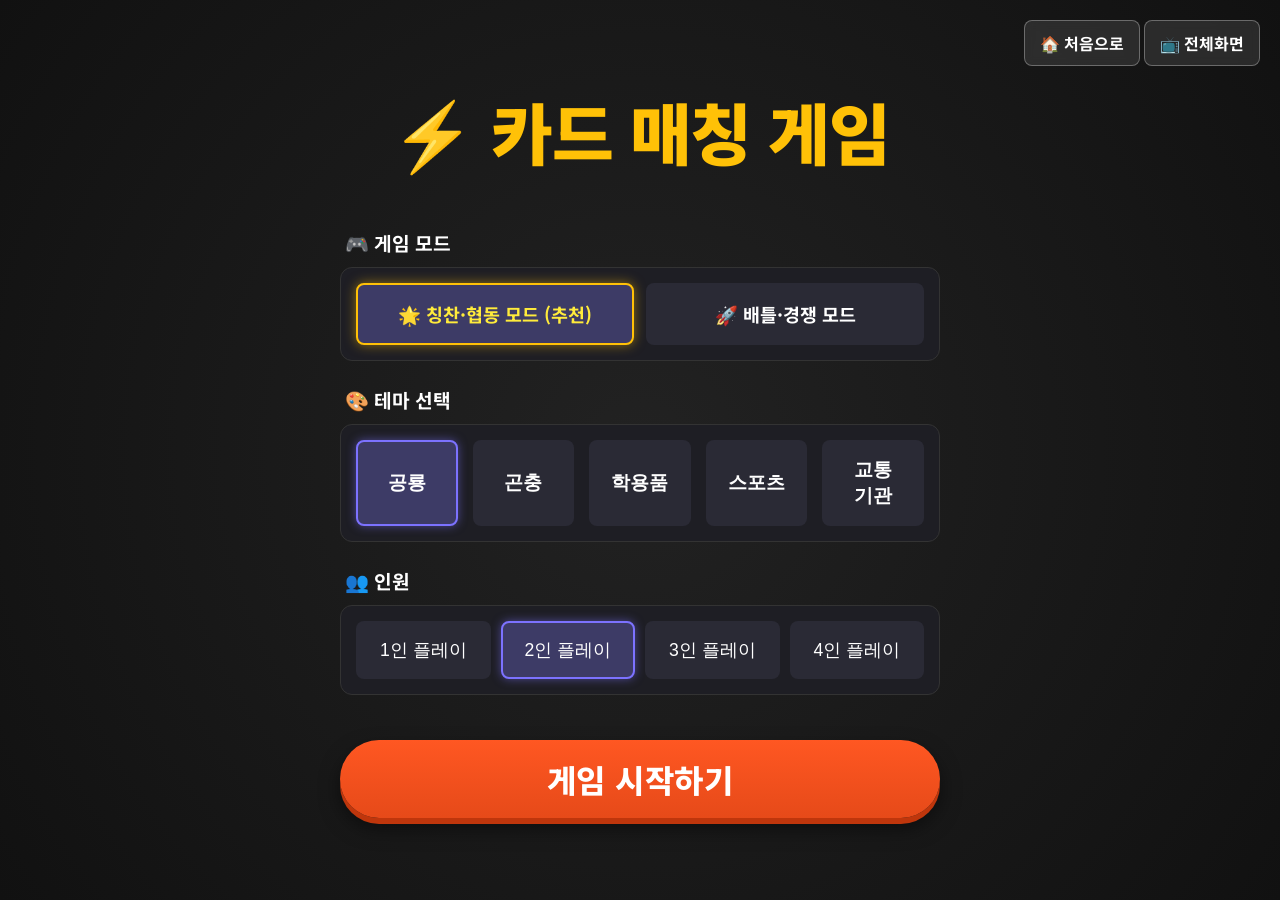
==== commit 91cca9a4: "Add files via upload" ====
--- a/index.html
+++ b/index.html
@@ -4,12 +4,13 @@
     <meta charset="UTF-8">
     <meta name="viewport" content="width=device-width, initial-scale=1.0">
     <title>카드 매칭 게임</title>
-    <!-- Arcade Game Fonts -->
-    <link href="https://fonts.googleapis.com/css2?family=Bangers&family=Jua&family=Noto+Sans+KR:wght@400;700;900&display=swap" rel="stylesheet">
-    <link rel="stylesheet" href="style.css?v=20260715-1">
+    <!-- High Legibility Educational Sans Font -->
+    <link href="https://fonts.googleapis.com/css2?family=Bangers&family=Noto+Sans+KR:wght@400;500;700;800;900&display=swap" rel="stylesheet">
+    <link rel="stylesheet" href="style.css?v=20260904-9">
 </head>
 <body>
 
+    <div id="finish-btn" class="hidden" title="축하 파티 보기">🏆 축하 파티 보기</div>
     <div id="home-btn" title="메인 화면으로">🏠 처음으로</div>
     <div id="fullscreen-btn" title="전체화면 전환">📺 전체화면</div>
     <div id="app-container">
@@ -21,6 +22,14 @@
             </div>
 
             <div class="form-container">
+                <div class="form-group">
+                    <label>🎮 게임 모드</label>
+                    <div class="mode-btns">
+                        <button class="mode-btn selected" data-mode="coop">🌟 칭찬·협동 모드 (추천)</button>
+                        <button class="mode-btn" data-mode="battle">🚀 배틀·경쟁 모드</button>
+                    </div>
+                </div>
+
                 <div class="form-group">
                     <label>🎨 테마 선택</label>
                     <div id="theme-selection" class="selection-grid">
@@ -58,6 +67,6 @@
         </div>
     </div>
     
-    <script src="script.js?v=20260714-3"></script>
+    <script src="script.js?v=20260904-9"></script>
 </body>
 </html>
--- a/style.css
+++ b/style.css
@@ -13,24 +13,52 @@
 
 /* Home Button and Fullscreen Button */
 #home-btn,
-#fullscreen-btn {
+#fullscreen-btn,
+#finish-btn {
     position: fixed;
     top: 20px;
     z-index: 9999;
+    border-radius: 8px;
+    cursor: pointer;
+    font-weight: bold;
+    backdrop-filter: blur(5px);
+    transition: all 0.2s;
+}
+#fullscreen-btn { 
+    right: 20px; 
     background: rgba(255,255,255,0.1);
     border: 1px solid rgba(255,255,255,0.3);
     color: white;
     padding: 10px 15px;
-    border-radius: 8px;
-    cursor: pointer;
     font-size: 1rem;
-    font-weight: bold;
-    backdrop-filter: blur(5px);
-    transition: all 0.2s;
-}
-#fullscreen-btn { right: 20px; }
-#home-btn { right: 140px; }
+}
+#home-btn { 
+    right: 140px; 
+    background: rgba(255,255,255,0.1);
+    border: 1px solid rgba(255,255,255,0.3);
+    color: white;
+    padding: 10px 15px;
+    font-size: 1rem;
+}
+#finish-btn {
+    left: 20px;
+    background: linear-gradient(135deg, #ff9800, #f57c00);
+    border: 2px solid #ffe082;
+    color: white;
+    padding: 9px 22px;
+    border-radius: 20px;
+    font-size: 1.1rem;
+    font-family: 'Noto Sans KR', sans-serif;
+    font-weight: 700;
+    letter-spacing: -0.3px;
+    box-shadow: 0 4px 15px rgba(255, 152, 0, 0.4);
+}
 #home-btn:hover, #fullscreen-btn:hover { background: rgba(255,255,255,0.2); }
+#finish-btn:hover { 
+    transform: scale(1.05); 
+    background: linear-gradient(135deg, #ffa726, #fb8c00);
+}
+#finish-btn:active { transform: scale(0.96); }
 
 #app-container { width: 100vw; height: 100vh; position: relative; }
 .screen { width: 100%; height: 100%; position: absolute; top: 0; left: 0; display: flex; flex-direction: column; align-items: center; justify-content: center; }
@@ -51,8 +79,10 @@
     margin-bottom: 10px;
 }
 .menu-header h1 {
-    font-family: 'Jua', sans-serif;
-    font-size: 5rem;
+    font-family: 'Noto Sans KR', sans-serif;
+    font-weight: 900;
+    letter-spacing: -1.5px;
+    font-size: 4.2rem;
     color: #ffc107;
     margin-bottom: 10px;
 }
@@ -105,6 +135,35 @@
     box-shadow: 0 0 10px rgba(124,114,255,0.5);
 }
 
+.mode-btns {
+    display: flex;
+    background: #1e1e24;
+    padding: 15px;
+    border-radius: 12px;
+    border: 1px solid #333;
+    gap: 12px;
+}
+.mode-btn {
+    flex: 1;
+    padding: 16px 12px;
+    background: #2a2a35;
+    border: 2px solid transparent;
+    color: white;
+    border-radius: 8px;
+    font-size: 1.15rem;
+    font-weight: bold;
+    cursor: pointer;
+    transition: all 0.2s;
+    font-family: 'Noto Sans KR', sans-serif;
+}
+.mode-btn:hover { background: #3a3a45; }
+.mode-btn.selected {
+    background: #3d3b66;
+    border-color: #ffc107;
+    box-shadow: 0 0 12px rgba(255, 193, 7, 0.5);
+    color: #ffeb3b;
+}
+
 .count-btns {
     display: flex;
     background: #1e1e24;
@@ -134,21 +193,44 @@
 .big-orange-btn {
     background: linear-gradient(180deg, #ff5722 0%, #e64a19 100%);
     color: white;
-    font-family: 'Jua', sans-serif;
-    font-size: 2.5rem;
-    padding: 20px 0;
+    font-family: 'Noto Sans KR', sans-serif;
+    font-weight: 800;
+    letter-spacing: 0.5px;
+    font-size: 2rem;
+    padding: 16px 50px;
     border: none;
-    border-radius: 30px;
+    border-radius: 40px;
     cursor: pointer;
     margin-top: 20px;
     box-shadow: 0 6px 0 #bf360c, 0 10px 20px rgba(0,0,0,0.5);
-    transition: transform 0.1s, box-shadow 0.1s;
+    transition: transform 0.1s, box-shadow 0.1s, filter 0.15s;
+    white-space: nowrap;
+    display: inline-flex;
+    justify-content: center;
+    align-items: center;
+    box-sizing: border-box;
+}
+.big-orange-btn:hover {
+    filter: brightness(1.08);
 }
 .big-orange-btn:active {
     transform: translateY(6px);
     box-shadow: 0 0 0 #bf360c, 0 4px 10px rgba(0,0,0,0.5);
 }
 
+#start-btn {
+    width: 100%;
+}
+
+#restart-btn {
+    padding: 16px 56px;
+    min-width: 360px;
+    font-size: 2rem;
+    font-family: 'Noto Sans KR', sans-serif;
+    font-weight: 800;
+    letter-spacing: 0.5px;
+}
+
 /* Gameplay Grid layout - Fixed 4-player sizing */
 #game-screen {
     display: flex;
@@ -161,15 +243,15 @@
 .players-wrapper {
     display: flex;
     justify-content: center;
-    gap: 10px;
+    align-items: center;
+    gap: 16px;
     width: 100%;
     height: 100%;
     padding: 50px 20px 20px 20px; /* space for global header */
-}
-
-/* 4-player standard sizing: Width is 1/4 of container. We'll use calc(25% - 10px) */
+    box-sizing: border-box;
+}
+
 .player-area {
-    width: 24%;
     height: 100%;
     position: relative;
     border: 3px solid rgba(255,255,255,0.2);
@@ -177,6 +259,23 @@
     background-color: #2a2a2a;
     display: flex;
     flex-direction: column;
+    box-sizing: border-box;
+    transition: width 0.3s ease;
+}
+
+/* Dynamic width according to player count */
+#game-screen[data-players="1"] .player-area {
+    width: min(90%, 660px);
+}
+#game-screen[data-players="2"] .player-area {
+    width: calc(49% - 12px);
+    max-width: 620px;
+}
+#game-screen[data-players="3"] .player-area {
+    width: calc(33.333% - 12px);
+}
+#game-screen[data-players="4"] .player-area {
+    width: calc(25% - 12px);
 }
 
 /* Distinct visual border tints for players to separate them */
@@ -199,9 +298,11 @@
     z-index: 100;
 }
 .game-title {
-    font-family: 'Jua', sans-serif;
+    font-family: 'Noto Sans KR', sans-serif;
+    font-weight: 800;
+    letter-spacing: -0.5px;
     color: #ffc107;
-    font-size: 1.5rem;
+    font-size: 1.45rem;
 }
 .visual-timer-container {
     display: flex;
@@ -242,17 +343,95 @@
 
 /* Player Sections */
 .top-section {
-    flex: 1;
+    flex: 0 0 auto;
     position: relative;
     display: flex;
     flex-direction: column;
     align-items: center;
-    padding: 10px;
-    border-bottom: 2px dashed rgba(255,255,255,0.2);
+    padding: 12px 10px 4px 10px;
+    min-height: 180px;
+    transition: min-height 0.25s ease;
+    box-sizing: border-box;
+}
+
+/* Interactive Section Divider for Smart Board Height Adjustment */
+.section-divider {
+    width: 100%;
+    height: 32px;
+    display: flex;
+    align-items: center;
+    justify-content: center;
+    position: relative;
+    touch-action: none;
+    user-select: none;
+    -webkit-user-select: none;
+    z-index: 50;
+    cursor: row-resize;
+    flex: 0 0 auto;
+}
+.divider-line {
+    position: absolute;
+    left: 8px;
+    right: 8px;
+    height: 0;
+    border-top: 2px dashed rgba(255,255,255,0.3);
+    z-index: 1;
+}
+.divider-handle {
+    position: relative;
+    z-index: 2;
+    background: #2d2d38;
+    border: 1.5px solid rgba(255, 193, 7, 0.6);
+    border-radius: 14px;
+    padding: 3px 12px;
+    font-size: 0.82rem;
+    font-weight: bold;
+    color: #ffc107;
+    cursor: row-resize;
+    display: flex;
+    align-items: center;
+    gap: 4px;
+    box-shadow: 0 3px 8px rgba(0,0,0,0.5);
+    transition: background 0.2s, transform 0.1s, border-color 0.2s;
+}
+.divider-handle:hover,
+.divider-handle.dragging {
+    background: #3e3e50;
+    border-color: #ffeb3b;
+    transform: scale(1.08);
+    color: #fff;
+}
+.kid-height-btn {
+    position: absolute;
+    right: 10px;
+    z-index: 3;
+    background: rgba(255, 152, 0, 0.2);
+    border: 1.5px solid #ff9800;
+    color: #ffeb3b;
+    border-radius: 12px;
+    padding: 3px 10px;
+    font-size: 0.8rem;
+    font-weight: bold;
+    cursor: pointer;
+    transition: all 0.2s;
+    font-family: 'Noto Sans KR', sans-serif;
+    display: flex;
+    align-items: center;
+    gap: 3px;
+}
+.kid-height-btn:hover {
+    background: rgba(255, 152, 0, 0.4);
+    transform: scale(1.05);
+}
+.kid-height-btn.active {
+    background: #ff9800;
+    color: #ffffff;
+    box-shadow: 0 0 10px rgba(255, 152, 0, 0.6);
 }
 
 .bottom-section {
     flex: 1;
+    min-height: 0;
     position: relative;
 }
 
@@ -261,19 +440,19 @@
     flex-direction: column;
     align-items: center;
     width: 100%;
-    margin-bottom: 10px;
+    margin-bottom: 6px;
 }
 
 .avatar-box {
-    width: 150px;
-    height: 150px;
+    width: clamp(90px, 14vh, 125px);
+    height: clamp(90px, 14vh, 125px);
     background-image: url(images/characters_final.png?v=1);
     background-size: 400% 300%;
     background-position: var(--bg-pos);
     border-radius: 50%;
-    border: 5px solid white;
+    border: 4px solid white;
     background-color: #fff;
-    margin-bottom: 15px;
+    margin-bottom: 8px;
     box-shadow: 0 5px 15px rgba(0,0,0,0.5);
     animation: avatarFloat 3s ease-in-out infinite;
 }
@@ -288,17 +467,82 @@
     flex-direction: column;
     align-items: center;
     width: 100%;
-    font-size: 0.9rem;
-}
-
-.score {
-    font-family: 'Jua', sans-serif;
-    font-size: 1.5rem;
-    color: #fff;
-}
+}
+
+.star-badge-container {
+    display: inline-flex;
+    align-items: center;
+    gap: 8px;
+    background: rgba(255, 255, 255, 0.12);
+    padding: 6px 18px;
+    border-radius: 20px;
+    border: 2px solid #ffeb3b;
+    box-shadow: 0 4px 12px rgba(0,0,0,0.3);
+    margin-top: 4px;
+    transition: transform 0.2s ease;
+}
+.star-icon {
+    font-size: 1.8rem;
+    display: inline-block;
+    filter: drop-shadow(0 0 6px rgba(255, 235, 59, 0.8));
+    animation: starPulse 2s infinite ease-in-out;
+}
+.star-count {
+    font-family: 'Noto Sans KR', sans-serif;
+    font-size: 1.9rem;
+    color: #ffeb3b;
+    font-weight: 800;
+    min-width: 25px;
+    text-align: center;
+}
+.star-label {
+    font-family: 'Noto Sans KR', sans-serif;
+    font-size: 1.1rem;
+    color: #ffffff;
+    font-weight: bold;
+}
+@keyframes starPulse {
+    0%, 100% { transform: scale(1); }
+    50% { transform: scale(1.18) rotate(10deg); }
+}
+.star-pop {
+    animation: starPopAnim 0.4s ease-out;
+}
+@keyframes starPopAnim {
+    0% { transform: scale(1); }
+    50% { transform: scale(1.35); filter: brightness(1.3); }
+    100% { transform: scale(1); }
+}
+
+.finish-btn {
+    background: linear-gradient(135deg, #ff9800, #f57c00);
+    color: white;
+    border: 2px solid #ffe082;
+    border-radius: 25px;
+    padding: 8px 22px;
+    font-family: 'Noto Sans KR', sans-serif;
+    font-weight: 700;
+    font-size: 1.15rem;
+    letter-spacing: -0.3px;
+    cursor: pointer;
+    box-shadow: 0 4px 15px rgba(255, 152, 0, 0.4);
+    transition: transform 0.1s, background 0.2s;
+    margin-top: 10px;
+}
+.finish-btn:hover {
+    transform: scale(1.05);
+    background: linear-gradient(135deg, #ffa726, #fb8c00);
+}
+.finish-btn:active {
+    transform: scale(0.98);
+}
+
+/* Mode visibility toggles */
+body[data-mode="coop"] .battle-only { display: none !important; }
+body[data-mode="battle"] .coop-only { display: none !important; }
 
 .hp-bar-container {
-    width: 80%;
+    width: 85%;
     height: 12px;
     background: #333;
     border-radius: 6px;
@@ -312,8 +556,7 @@
     transition: width 0.3s;
 }
 .hp-bar.low-hp { background: #f44336; animation: blink 1s infinite; }
-@keyframes blink { 0%, 100% { opacity: 1; } 50% { opacity: 0.5; } }
-.hp-text { font-size: 0.8rem; color: #ccc; }
+.hp-text { font-size: 0.85rem; color: #ccc; font-weight: bold; }
 
 
 
@@ -323,40 +566,57 @@
     bottom: 20px;
     left: 20px;
     z-index: 1000;
-    font-size: 2rem;
-    width: 65px;
-    height: 65px;
+    width: 68px;
+    height: 68px;
     padding: 0;
-    background: #f44336;
-    color: white;
-    border: 3px solid #b71c1c;
+    background: linear-gradient(145deg, #ff5722 0%, #d32f2f 100%);
+    border: 3px solid #ffeb3b;
     border-radius: 50%;
     cursor: pointer;
-    box-shadow: 0 4px 0 #b71c1c, 0 5px 15px rgba(0,0,0,0.3);
+    box-shadow: 0 4px 0 #b71c1c, 0 6px 16px rgba(244, 67, 54, 0.45);
     transition: transform 0.1s, box-shadow 0.1s;
     display: flex;
     justify-content: center;
     align-items: center;
+    animation: attackPulse 1.8s infinite ease-in-out;
+}
+@keyframes attackPulse {
+    0%, 100% { transform: scale(1); box-shadow: 0 4px 0 #b71c1c, 0 6px 16px rgba(244, 67, 54, 0.45); }
+    50% { transform: scale(1.08); box-shadow: 0 4px 0 #b71c1c, 0 8px 24px rgba(255, 193, 7, 0.65); }
 }
 .attack-btn:active {
-    transform: translateY(4px);
-    box-shadow: 0 0 0 #b71c1c, 0 2px 5px rgba(0,0,0,0.3);
-}
-.attack-btn .badge {
+    transform: translateY(4px) scale(0.96);
+    box-shadow: 0 0 0 #b71c1c, 0 2px 6px rgba(0,0,0,0.4);
+}
+.attack-btn .attack-icon {
+    font-size: 2.2rem;
+    line-height: 1;
+    display: block;
+    transform: translate(-1px, 1px);
+    filter: drop-shadow(0 2px 3px rgba(0,0,0,0.3));
+    user-select: none;
+}
+.attack-btn .attack-badge,
+.attack-badge {
     position: absolute;
-    top: -5px;
-    right: -5px;
-    background: white;
-    color: #f44336;
+    top: -6px;
+    right: -6px;
+    background: linear-gradient(135deg, #ffeb3b, #fbc02d);
+    color: #b71c1c;
+    border: 2.5px solid #ffffff;
     border-radius: 50%;
-    width: 25px;
-    height: 25px;
-    display: flex;
-    justify-content: center;
-    align-items: center;
-    font-size: 1.1rem;
-    font-family: 'Jua', sans-serif;
-    border: 2px solid #b71c1c;
+    min-width: 28px;
+    height: 28px;
+    display: flex;
+    justify-content: center;
+    align-items: center;
+    font-size: 1.15rem;
+    font-family: 'Noto Sans KR', sans-serif;
+    font-weight: 900;
+    line-height: 1;
+    box-shadow: 0 3px 8px rgba(0,0,0,0.4);
+    box-sizing: border-box;
+    padding: 0 2px;
 }
 
 .interactive-zone {
@@ -364,20 +624,23 @@
     width: 100%;
     height: 100%;
     display: flex;
-    flex-wrap: wrap;
-    justify-content: center;
-    align-content: center;
-    gap: 15px;
-    padding: 15px;
+    flex-direction: column;
+    justify-content: center;
+    align-items: center;
+    padding: 10px;
     box-sizing: border-box;
 }
 
 .game-card-grid {
-    position: absolute;
-    top: 0; left: 0; right: 0; bottom: 0;
+    position: relative;
+    width: 100%;
+    height: 100%;
+    max-width: 540px;
+    max-height: 480px;
     display: grid;
     grid-template-columns: repeat(4, 1fr);
     grid-template-rows: repeat(3, 1fr);
+    gap: 14px 12px;
     place-items: center;
     padding: 10px;
     box-sizing: border-box;
@@ -387,11 +650,15 @@
     .game-card-grid {
         grid-template-columns: repeat(3, 1fr);
         grid-template-rows: repeat(4, 1fr);
+        gap: 10px 8px;
     }
 }
 
 .card {
     position: relative;
+    width: min(88px, calc(100% - 6px));
+    height: min(88px, calc(100% - 6px));
+    aspect-ratio: 1;
     border-radius: 12px;
     cursor: pointer;
     touch-action: none;
@@ -411,6 +678,16 @@
     transition: none;
 }
 .card.selected { border-color: #ffeb3b; box-shadow: 0 0 15px #ffeb3b; filter: brightness(1.2); }
+.card.hint-wiggle {
+    animation: gentleWiggle 1.2s ease-in-out infinite;
+    border-color: #ffeb3b;
+    box-shadow: 0 0 16px rgba(255, 235, 59, 0.8), 0 4px 10px rgba(0,0,0,0.3);
+}
+@keyframes gentleWiggle {
+    0%, 100% { transform: rotate(0deg) scale(1.02); }
+    25% { transform: rotate(-5deg) scale(1.06); }
+    75% { transform: rotate(5deg) scale(1.06); }
+}
 .card.matched { animation: floatAway 0.5s forwards; pointer-events: none; }
 @keyframes floatAway {
     to { transform: scale(0) translateY(-50px); opacity: 0; }
@@ -437,8 +714,10 @@
 }
 
 #gameover-screen h1 {
-    font-size: 5rem;
-    font-family: 'Jua', sans-serif;
+    font-size: 3.5rem;
+    font-family: 'Noto Sans KR', sans-serif;
+    font-weight: 900;
+    letter-spacing: -0.5px;
     color: white;
 }
 .winner-color { color: #ffeb3b; }
@@ -473,19 +752,19 @@
     color: white;
 }
 .char-grid {
-    display: grid;
-    grid-template-columns: repeat(2, auto);
-    grid-template-rows: repeat(5, auto);
-    gap: 10px;
+    display: flex;
+    flex-wrap: wrap;
+    justify-content: center;
+    align-items: center;
+    gap: 12px;
     width: 100%;
-    height: 100%;
-    place-content: center;
+    max-width: 480px;
     padding: 10px;
     box-sizing: border-box;
 }
 .char-grid-item {
-    width: min(18vw, 14vh, 90px);
-    height: min(18vw, 14vh, 90px);
+    width: clamp(65px, 12vw, 85px);
+    height: clamp(65px, 12vw, 85px);
     background-image: url(images/characters_final.png?v=1);
     background-size: 400% 300%;
     border-radius: 12px;
@@ -535,11 +814,12 @@
     color: white;
     border: none;
     padding: 10px 20px;
-    font-size: 1.2rem;
+    font-size: 1.15rem;
     border-radius: 8px;
     cursor: pointer;
     transition: background 0.2s;
-    font-family: 'Jua', sans-serif;
+    font-family: 'Noto Sans KR', sans-serif;
+    font-weight: 700;
 }
 .reselect-btn:hover {
     background-color: #f57c00;
@@ -553,12 +833,14 @@
     transform: translate(-50%, -50%);
     background: linear-gradient(145deg, #ff4081, #e91e63);
     color: white;
-    font-size: 3rem;
-    padding: 20px 50px;
+    font-size: 2.8rem;
+    padding: 18px 54px;
     border: none;
     border-radius: 20px;
     cursor: pointer;
-    font-family: 'Jua', sans-serif;
+    font-family: 'Noto Sans KR', sans-serif;
+    font-weight: 900;
+    letter-spacing: 0.5px;
     box-shadow: 0 10px 30px rgba(233, 30, 99, 0.5);
     z-index: 9999;
     animation: popIn 0.5s cubic-bezier(0.175, 0.885, 0.32, 1.275);
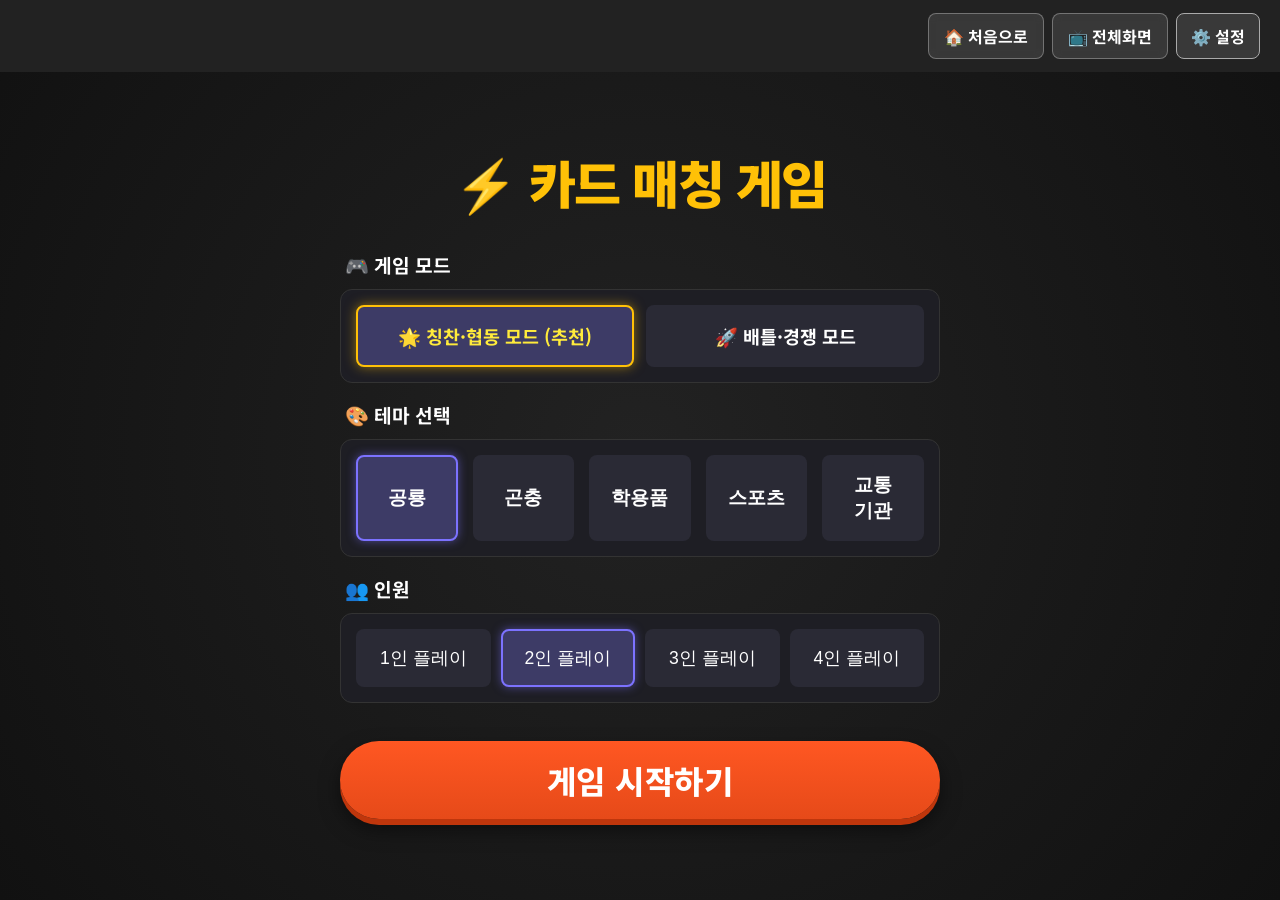
==== commit 80caa18e: "Improve classroom layouts, picture cards and game controls" ====
--- a/index.html
+++ b/index.html
@@ -6,13 +6,29 @@
     <title>카드 매칭 게임</title>
     <!-- High Legibility Educational Sans Font -->
     <link href="https://fonts.googleapis.com/css2?family=Bangers&family=Noto+Sans+KR:wght@400;500;700;800;900&display=swap" rel="stylesheet">
-    <link rel="stylesheet" href="style.css?v=20260904-9">
+    <link rel="stylesheet" href="style.css?v=20261008-5">
 </head>
 <body>
 
+    <nav class="game-toolbar" aria-label="게임 도구">
     <div id="finish-btn" class="hidden" title="축하 파티 보기">🏆 축하 파티 보기</div>
     <div id="home-btn" title="메인 화면으로">🏠 처음으로</div>
     <div id="fullscreen-btn" title="전체화면 전환">📺 전체화면</div>
+    <button id="settings-btn" type="button">⚙️ 설정</button>
+    </nav>
+    <dialog id="settings-dialog">
+        <h2>소리·움직임 설정</h2>
+        <label><input id="setting-bgm" type="checkbox"> 배경음</label>
+        <label><input id="setting-effects" type="checkbox"> 효과음</label>
+        <label class="volume-setting">소리 크기 <input id="setting-volume" type="range" min="0" max="100" step="5" aria-label="소리 크기"> <output id="volume-value" for="setting-volume"></output></label>
+        <label><input id="setting-voice" type="checkbox"> 1인 읽어주기</label>
+        <p id="voice-setting-note">읽어주기는 1인 플레이에서 사용해요. 2인 이상은 각자의 소리가 겹치지 않도록 읽어주지 않아요.</p>
+        <label><input id="setting-motion" type="checkbox"> 움직임 줄이기</label>
+        <div class="settings-actions">
+            <button id="quiet-mode-btn" type="button">조용한 모드</button>
+            <button id="settings-close-btn" type="button">닫기</button>
+        </div>
+    </dialog>
     <div id="app-container">
         
         <!-- Main Menu (Merged Setup) -->
@@ -67,6 +83,6 @@
         </div>
     </div>
     
-    <script src="script.js?v=20260904-9"></script>
+    <script src="script.js?v=20261008-5"></script>
 </body>
-</html>
+</html>
--- a/style.css
+++ b/style.css
@@ -343,6 +343,7 @@
 
 /* Player Sections */
 .top-section {
+    --rest-top-height: 180;
     flex: 0 0 auto;
     position: relative;
     display: flex;
@@ -781,7 +782,7 @@
     box-shadow: 0 0 15px #ffc107;
     transform: scale(1.15);
 }
-
+
 
 /* Ready State UI */
 .ready-state-container {
@@ -857,4 +858,151 @@
 @keyframes popIn {
     0% { opacity: 0; transform: translate(-50%, -50%) scale(0.5); }
     100% { opacity: 1; transform: translate(-50%, -50%) scale(1); }
-}
+}
+
+/* Fit the board to each player's available space, including tablet split layouts. */
+body, #app-container { height: 100dvh; }
+.game-toolbar {
+    position: fixed;
+    inset: 0 0 auto;
+    z-index: 10000;
+    display: flex;
+    justify-content: flex-end;
+    align-items: center;
+    gap: 8px;
+    min-height: 72px;
+    padding: 12px 20px;
+    background: #222;
+}
+.game-toolbar #home-btn,
+.game-toolbar #fullscreen-btn,
+.game-toolbar #finish-btn { position: static; flex-shrink: 0; }
+.game-toolbar #finish-btn { margin-right: auto; }
+#settings-btn, .settings-actions button {
+    min-height: 44px;
+    padding: 10px 14px;
+    border: 1px solid #aaa;
+    border-radius: 8px;
+    background: #393939;
+    color: white;
+    font: inherit;
+    font-weight: bold;
+    cursor: pointer;
+}
+#settings-dialog {
+    width: min(480px, calc(100vw - 32px));
+    max-height: calc(100dvh - 32px);
+    margin: auto;
+    padding: 24px;
+    border: 2px solid #ffc107;
+    border-radius: 16px;
+    background: #222;
+    color: white;
+    overflow: auto;
+    touch-action: pan-y;
+}
+#settings-dialog::backdrop { background: #0009; }
+#settings-dialog h2 { margin-bottom: 16px; }
+#settings-dialog label { display: flex; align-items: center; gap: 14px; min-height: 52px; font-size: 1.15rem; }
+#settings-dialog input { width: 26px; height: 26px; accent-color: #ffc107; }
+#voice-setting-note { color: #ddd; font-size: .95rem; line-height: 1.5; margin: 4px 0 12px; }
+.settings-actions { display: flex; justify-content: space-between; gap: 12px; margin-top: 16px; }
+#menu-screen, #gameover-screen { padding: 88px 24px 24px; overflow: auto; touch-action: pan-y; }
+#menu-screen > *, #gameover-screen > * { flex-shrink: 0; }
+.form-container { width: min(600px, 100%); gap: 18px; }
+.menu-header { margin-bottom: 22px; }
+.menu-header h1 { font-size: clamp(2rem, 4vw, 4.2rem); }
+#game-screen { padding: 76px 20px 20px; }
+.players-wrapper {
+    display: grid;
+    grid-template-columns: repeat(var(--player-count), minmax(0, 1fr));
+    grid-template-rows: minmax(0, 1fr);
+    gap: 16px;
+    padding: 0;
+    align-items: stretch;
+}
+#game-screen[data-players] .player-area { width: 100%; max-width: none; min-width: 0; min-height: 0; }
+#game-screen[data-players="1"] .players-wrapper { max-width: 660px; }
+#game-screen[data-players="2"] .players-wrapper { max-width: 1280px; }
+.interactive-zone { height: auto; flex: 1; min-width: 0; min-height: 0; }
+.game-card-grid {
+    grid-template-columns: repeat(4, minmax(0, 1fr));
+    grid-template-rows: repeat(3, minmax(0, 1fr));
+    gap: 14px 12px;
+    min-width: 0;
+    min-height: 0;
+}
+.card { width: var(--card-size, 60px); height: var(--card-size, 60px); min-width: 0; min-height: 0; }
+.char-grid { display: grid; grid-template-columns: repeat(var(--character-columns, 5), minmax(0, 1fr)); gap: 12px; }
+.char-grid-item { width: min(85px, 100%); height: auto; aspect-ratio: 1; justify-self: center; min-width: 0; }
+.interactive-zone h2 { font-size: clamp(1.1rem, 2vw, 1.5rem); text-align: center; }
+.attack-btn:disabled { opacity: .5; animation: none; cursor: default; }
+#game-screen[data-players="1"] .players-wrapper { padding-top: 0; }
+#game-screen:has(.visual-timer-container) { padding-top: 162px; }
+.visual-timer-container { top: 76px; }
+.visual-timer { width: 76px; height: 76px; }
+.visual-timer-inner { width: 52px; height: 52px; }
+.visual-timer-text { font-size: 1.4rem; }
+#gameover-screen h1 { font-size: clamp(1.8rem, 4vw, 3.3rem) !important; text-align: center; }
+#gameover-stats-container > div { padding: 16px !important; }
+#restart-btn { min-width: 0; max-width: 100%; font-size: 1.5rem; }
+
+@media (max-height: 850px) {
+    #menu-screen, #gameover-screen { justify-content: flex-start; }
+    .menu-header { margin-bottom: 12px; }
+    .form-container { gap: 12px; }
+    .form-group { gap: 6px; }
+    .big-orange-btn { margin-top: 8px; }
+}
+@media (max-width: 1100px) {
+    #game-screen:is([data-players="3"], [data-players="4"]) .top-section { --rest-top-height: 88; min-height: 88px; padding: 8px 8px 0; }
+    #game-screen:is([data-players="3"], [data-players="4"]) .hud { flex-direction: column; justify-content: center; gap: 4px; }
+    #game-screen:is([data-players="3"], [data-players="4"]) .avatar-box { width: 60px; height: 60px; flex-shrink: 0; }
+    #game-screen:is([data-players="3"], [data-players="4"]) .star-badge-container { padding: 6px 8px; gap: 4px; max-width: 100%; }
+    #game-screen:is([data-players="3"], [data-players="4"]) .star-icon,
+    #game-screen:is([data-players="3"], [data-players="4"]) .star-count { font-size: 1.4rem; }
+    #game-screen:is([data-players="3"], [data-players="4"]) .star-label { font-size: .85rem; }
+    #game-screen:is([data-players="3"], [data-players="4"]) .section-divider { height: 38px; }
+    #game-screen:is([data-players="3"], [data-players="4"]) .interactive-zone { padding: 4px; }
+    #game-screen:is([data-players="3"], [data-players="4"]) .ready-avatar { width: 70px; height: 70px; }
+    #game-screen:is([data-players="3"], [data-players="4"]) .ready-state-container { gap: 8px; }
+    #game-screen:is([data-players="3"], [data-players="4"]) .ready-text { font-size: 1.5rem; }
+    #game-screen:is([data-players="3"], [data-players="4"]) .attack-btn { width: 52px; height: 52px; left: 16px; bottom: 16px; }
+    #game-screen:is([data-players="3"], [data-players="4"]) .char-grid { gap: 8px; padding: 4px; }
+}
+@media (max-width: 800px) {
+    .game-toolbar { padding: 10px; gap: 6px; }
+    #game-screen { padding-right: 10px; padding-left: 10px; }
+    .players-wrapper { gap: 10px; }
+    .divider-handle { padding: 6px 8px; font-size: .75rem; }
+    .kid-height-btn { right: 6px; padding: 6px 8px; font-size: .75rem; }
+    .section-divider { justify-content: flex-start; padding-left: 6px; }
+    .count-btn, .theme-btn { padding: 12px 6px; }
+}
+body.reduced-motion *, body.reduced-motion *::before, body.reduced-motion *::after {
+    animation: none !important;
+    transition: none !important;
+}
+@media (prefers-reduced-motion: reduce) {
+    *, *::before, *::after { animation: none !important; transition: none !important; }
+}
+
+#settings-dialog input[type="range"] { width: 150px; height: 44px; touch-action: pan-x; }
+
+@media (max-width: 1100px) {
+    #game-screen:is([data-players="3"], [data-players="4"]) .section-divider { height: 70px; flex-direction: column; justify-content: center; gap: 6px; }
+    #game-screen:is([data-players="3"], [data-players="4"]) .kid-height-btn { position: static; }
+}
+
+/* Artwork has no baked-in frame; the app draws one stable card outline. */
+.card { background: #fff; border: 2px solid #cbd5e1; padding: 3px; display: grid; }
+.card-art { width: 100%; height: 100%; min-width: 0; min-height: 0; background-repeat: no-repeat; border-radius: 7px; pointer-events: none; }
+.card:hover { filter: none; }
+.card.selected { filter: none; border-color: #ffeb3b; box-shadow: 0 0 0 3px #ffeb3b, 0 4px 10px #0003; }
+.player-controls { flex: 0 0 auto; min-height: 78px; padding: 6px 8px; display: flex; flex-direction: column; align-items: center; justify-content: center; gap: 3px; }
+.player-controls .attack-btn { position: static !important; width: min(170px, 100%) !important; height: 52px !important; padding: 5px 8px; display: flex; gap: 6px; border-radius: 14px; animation: none; }
+.player-controls .attack-icon { font-size: 1.4rem; transform: none; filter: none; }
+.player-controls .attack-label { font-size: 1rem; font-weight: 800; white-space: nowrap; }
+.player-controls .attack-badge { position: static; min-width: 25px; height: 25px; border-width: 1px; font-size: 1rem; box-shadow: none; }
+
+.card-art svg { display: block; width: 100%; height: 100%; overflow: hidden; }
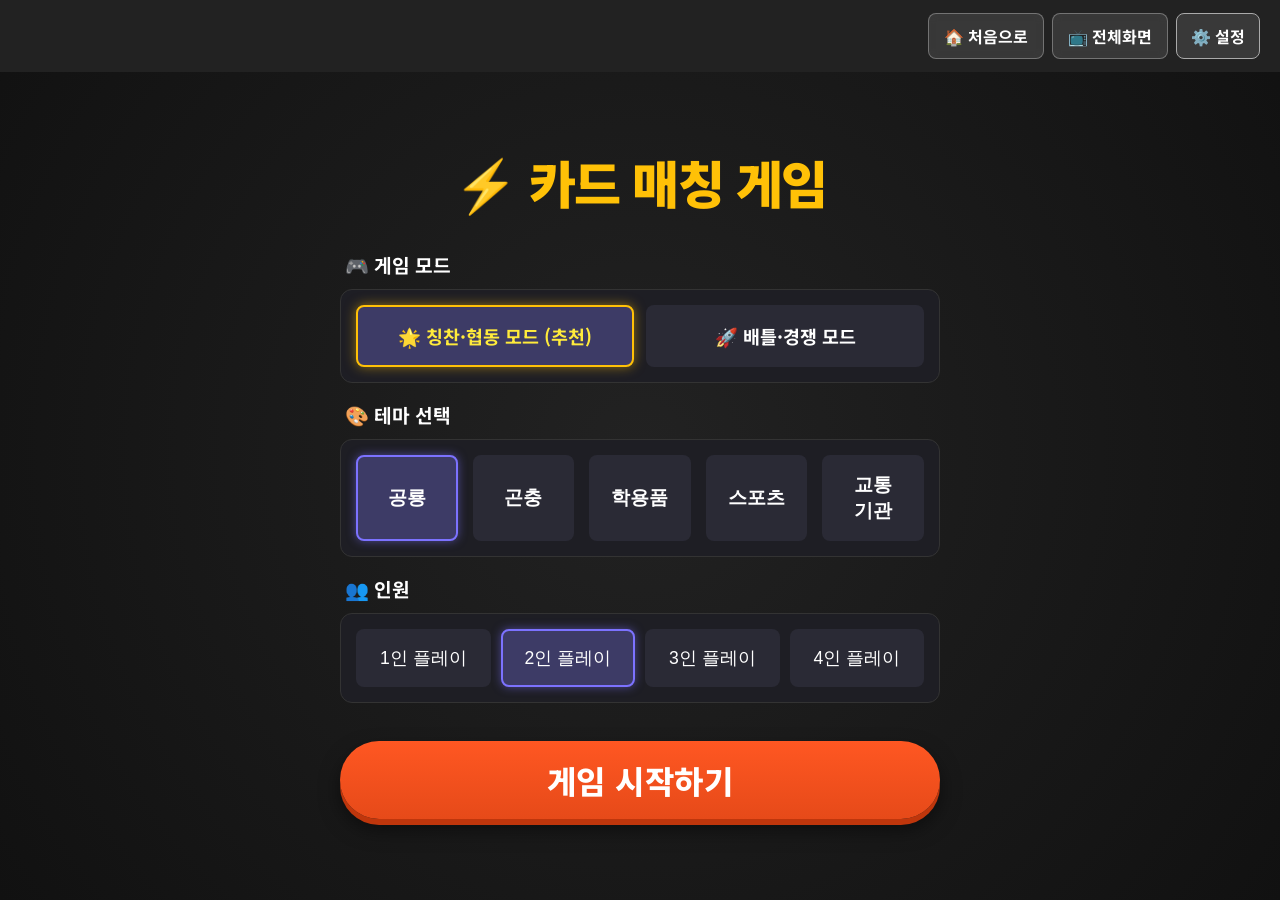
==== commit 7bc0e17e: "Refine missile icon and expand lowering with 66px and 55px cards" ====
--- a/index.html
+++ b/index.html
@@ -6,14 +6,14 @@
     <title>카드 매칭 게임</title>
     <!-- High Legibility Educational Sans Font -->
     <link href="https://fonts.googleapis.com/css2?family=Bangers&family=Noto+Sans+KR:wght@400;500;700;800;900&display=swap" rel="stylesheet">
-    <link rel="stylesheet" href="style.css?v=20261008-5">
+    <link rel="stylesheet" href="style.css?v=20261008-8">
 </head>
 <body>
 
     <nav class="game-toolbar" aria-label="게임 도구">
     <div id="finish-btn" class="hidden" title="축하 파티 보기">🏆 축하 파티 보기</div>
     <div id="home-btn" title="메인 화면으로">🏠 처음으로</div>
-    <div id="fullscreen-btn" title="전체화면 전환">📺 전체화면</div>
+    <button id="fullscreen-btn" type="button" title="전체화면으로 전환" aria-pressed="false">📺 전체화면</button>
     <button id="settings-btn" type="button">⚙️ 설정</button>
     </nav>
     <dialog id="settings-dialog">
@@ -23,6 +23,10 @@
         <label class="volume-setting">소리 크기 <input id="setting-volume" type="range" min="0" max="100" step="5" aria-label="소리 크기"> <output id="volume-value" for="setting-volume"></output></label>
         <label><input id="setting-voice" type="checkbox"> 1인 읽어주기</label>
         <p id="voice-setting-note">읽어주기는 1인 플레이에서 사용해요. 2인 이상은 각자의 소리가 겹치지 않도록 읽어주지 않아요.</p>
+        <label class="voice-select-setting" for="setting-voice-select">한국어 음성 <select id="setting-voice-select" aria-describedby="voice-status"><option value="">자동 선택</option></select></label>
+        <p id="voice-status" role="status"></p>
+        <label for="setting-voice-rate">읽기 속도 <input id="setting-voice-rate" type="range" min="0.65" max="1.1" step="0.05"> <output id="voice-rate-value" for="setting-voice-rate">0.85배</output></label>
+        <button id="voice-preview-btn" type="button">🔊 음성 들어보기</button>
         <label><input id="setting-motion" type="checkbox"> 움직임 줄이기</label>
         <div class="settings-actions">
             <button id="quiet-mode-btn" type="button">조용한 모드</button>
@@ -83,6 +87,6 @@
         </div>
     </div>
     
-    <script src="script.js?v=20261008-5"></script>
+    <script src="script.js?v=20261008-8"></script>
 </body>
 </html>
--- a/style.css
+++ b/style.css
@@ -31,6 +31,7 @@
     color: white;
     padding: 10px 15px;
     font-size: 1rem;
+    font-family: inherit;
 }
 #home-btn { 
     right: 140px; 
@@ -561,61 +562,59 @@
 
 
 
-/* Attack Button - Bottom Left of the entire player area */
+/* Attack control stays in its own footer, with readable ready/waiting states. */
 .attack-btn {
-    position: absolute;
-    bottom: 20px;
-    left: 20px;
-    z-index: 1000;
-    width: 68px;
-    height: 68px;
-    padding: 0;
-    background: linear-gradient(145deg, #ff5722 0%, #d32f2f 100%);
-    border: 3px solid #ffeb3b;
+    position: static;
+    width: min(170px, 100%);
+    height: 56px;
+    padding: 6px;
+    gap: 6px;
+    background: #b83a20;
+    color: #fff;
+    border: 2px solid #fde047;
+    border-radius: 14px;
+    font: inherit;
+    cursor: pointer;
+    box-shadow: 0 3px 0 #642014;
+    transition: background 0.1s, transform 0.1s;
+    display: flex;
+    justify-content: center;
+    align-items: center;
+}
+.attack-btn:hover:not(:disabled) { background: #a12e19; }
+.attack-btn:active:not(:disabled) { transform: translateY(2px); box-shadow: none; }
+.attack-btn:focus-visible { outline: 3px solid #fff; outline-offset: 3px; }
+.attack-btn .attack-icon {
+    width: 36px;
+    height: 36px;
+    display: flex;
+    flex-shrink: 0;
+    border: 2px solid #bae6fd;
     border-radius: 50%;
-    cursor: pointer;
-    box-shadow: 0 4px 0 #b71c1c, 0 6px 16px rgba(244, 67, 54, 0.45);
-    transition: transform 0.1s, box-shadow 0.1s;
-    display: flex;
-    justify-content: center;
-    align-items: center;
-    animation: attackPulse 1.8s infinite ease-in-out;
-}
-@keyframes attackPulse {
-    0%, 100% { transform: scale(1); box-shadow: 0 4px 0 #b71c1c, 0 6px 16px rgba(244, 67, 54, 0.45); }
-    50% { transform: scale(1.08); box-shadow: 0 4px 0 #b71c1c, 0 8px 24px rgba(255, 193, 7, 0.65); }
-}
-.attack-btn:active {
-    transform: translateY(4px) scale(0.96);
-    box-shadow: 0 0 0 #b71c1c, 0 2px 6px rgba(0,0,0,0.4);
-}
-.attack-btn .attack-icon {
-    font-size: 2.2rem;
-    line-height: 1;
-    display: block;
-    transform: translate(-1px, 1px);
-    filter: drop-shadow(0 2px 3px rgba(0,0,0,0.3));
+    background: #0c4a6e;
+    box-shadow: inset 0 1px 2px #0004;
     user-select: none;
 }
+.attack-icon svg { width: 100%; height: 100%; }
+.attack-label { font-size: 1rem; font-weight: 800; white-space: nowrap; }
 .attack-btn .attack-badge,
 .attack-badge {
-    position: absolute;
-    top: -6px;
-    right: -6px;
-    background: linear-gradient(135deg, #ffeb3b, #fbc02d);
-    color: #b71c1c;
-    border: 2.5px solid #ffffff;
+    position: static;
+    background: #fde047;
+    color: #3b2000;
+    border: 1px solid #fff;
     border-radius: 50%;
     min-width: 28px;
     height: 28px;
+    flex-shrink: 0;
     display: flex;
     justify-content: center;
     align-items: center;
-    font-size: 1.15rem;
+    font-size: 1rem;
     font-family: 'Noto Sans KR', sans-serif;
     font-weight: 900;
     line-height: 1;
-    box-shadow: 0 3px 8px rgba(0,0,0,0.4);
+    box-shadow: none;
     box-sizing: border-box;
     padding: 0 2px;
 }
@@ -878,7 +877,7 @@
 .game-toolbar #fullscreen-btn,
 .game-toolbar #finish-btn { position: static; flex-shrink: 0; }
 .game-toolbar #finish-btn { margin-right: auto; }
-#settings-btn, .settings-actions button {
+#settings-btn, .settings-actions button, #voice-preview-btn {
     min-height: 44px;
     padding: 10px 14px;
     border: 1px solid #aaa;
@@ -906,6 +905,10 @@
 #settings-dialog label { display: flex; align-items: center; gap: 14px; min-height: 52px; font-size: 1.15rem; }
 #settings-dialog input { width: 26px; height: 26px; accent-color: #ffc107; }
 #voice-setting-note { color: #ddd; font-size: .95rem; line-height: 1.5; margin: 4px 0 12px; }
+#voice-status { color: #ddd; font-size: .95rem; line-height: 1.5; margin: 4px 0 12px; overflow-wrap: anywhere; }
+.voice-select-setting { flex-wrap: wrap; }
+#setting-voice-select { flex: 1; min-width: 0; width: 100%; min-height: 44px; padding: 6px; background: #393939; color: white; font: inherit; }
+#settings-dialog button:disabled, #settings-dialog select:disabled { opacity: .55; cursor: default; }
 .settings-actions { display: flex; justify-content: space-between; gap: 12px; margin-top: 16px; }
 #menu-screen, #gameover-screen { padding: 88px 24px 24px; overflow: auto; touch-action: pan-y; }
 #menu-screen > *, #gameover-screen > * { flex-shrink: 0; }
@@ -936,7 +939,9 @@
 .char-grid { display: grid; grid-template-columns: repeat(var(--character-columns, 5), minmax(0, 1fr)); gap: 12px; }
 .char-grid-item { width: min(85px, 100%); height: auto; aspect-ratio: 1; justify-self: center; min-width: 0; }
 .interactive-zone h2 { font-size: clamp(1.1rem, 2vw, 1.5rem); text-align: center; }
-.attack-btn:disabled { opacity: .5; animation: none; cursor: default; }
+.attack-btn:disabled { opacity: 1; background: #374151; color: #e2e8f0; border-color: #94a3b8; box-shadow: none; cursor: default; }
+.attack-btn:disabled .attack-badge { background: #e2e8f0; color: #1f2937; border-color: #cbd5e1; }
+.attack-btn:disabled .attack-icon { background: #172554; border-color: #94a3b8; }
 #game-screen[data-players="1"] .players-wrapper { padding-top: 0; }
 #game-screen:has(.visual-timer-container) { padding-top: 162px; }
 .visual-timer-container { top: 76px; }
@@ -967,7 +972,6 @@
     #game-screen:is([data-players="3"], [data-players="4"]) .ready-avatar { width: 70px; height: 70px; }
     #game-screen:is([data-players="3"], [data-players="4"]) .ready-state-container { gap: 8px; }
     #game-screen:is([data-players="3"], [data-players="4"]) .ready-text { font-size: 1.5rem; }
-    #game-screen:is([data-players="3"], [data-players="4"]) .attack-btn { width: 52px; height: 52px; left: 16px; bottom: 16px; }
     #game-screen:is([data-players="3"], [data-players="4"]) .char-grid { gap: 8px; padding: 4px; }
 }
 @media (max-width: 800px) {
@@ -999,10 +1003,6 @@
 .card-art { width: 100%; height: 100%; min-width: 0; min-height: 0; background-repeat: no-repeat; border-radius: 7px; pointer-events: none; }
 .card:hover { filter: none; }
 .card.selected { filter: none; border-color: #ffeb3b; box-shadow: 0 0 0 3px #ffeb3b, 0 4px 10px #0003; }
-.player-controls { flex: 0 0 auto; min-height: 78px; padding: 6px 8px; display: flex; flex-direction: column; align-items: center; justify-content: center; gap: 3px; }
-.player-controls .attack-btn { position: static !important; width: min(170px, 100%) !important; height: 52px !important; padding: 5px 8px; display: flex; gap: 6px; border-radius: 14px; animation: none; }
-.player-controls .attack-icon { font-size: 1.4rem; transform: none; filter: none; }
-.player-controls .attack-label { font-size: 1rem; font-weight: 800; white-space: nowrap; }
-.player-controls .attack-badge { position: static; min-width: 25px; height: 25px; border-width: 1px; font-size: 1rem; box-shadow: none; }
+.player-controls { flex: 0 0 auto; min-height: 66px; padding: 5px 6px; display: flex; align-items: center; justify-content: center; }
 
 .card-art svg { display: block; width: 100%; height: 100%; overflow: hidden; }
